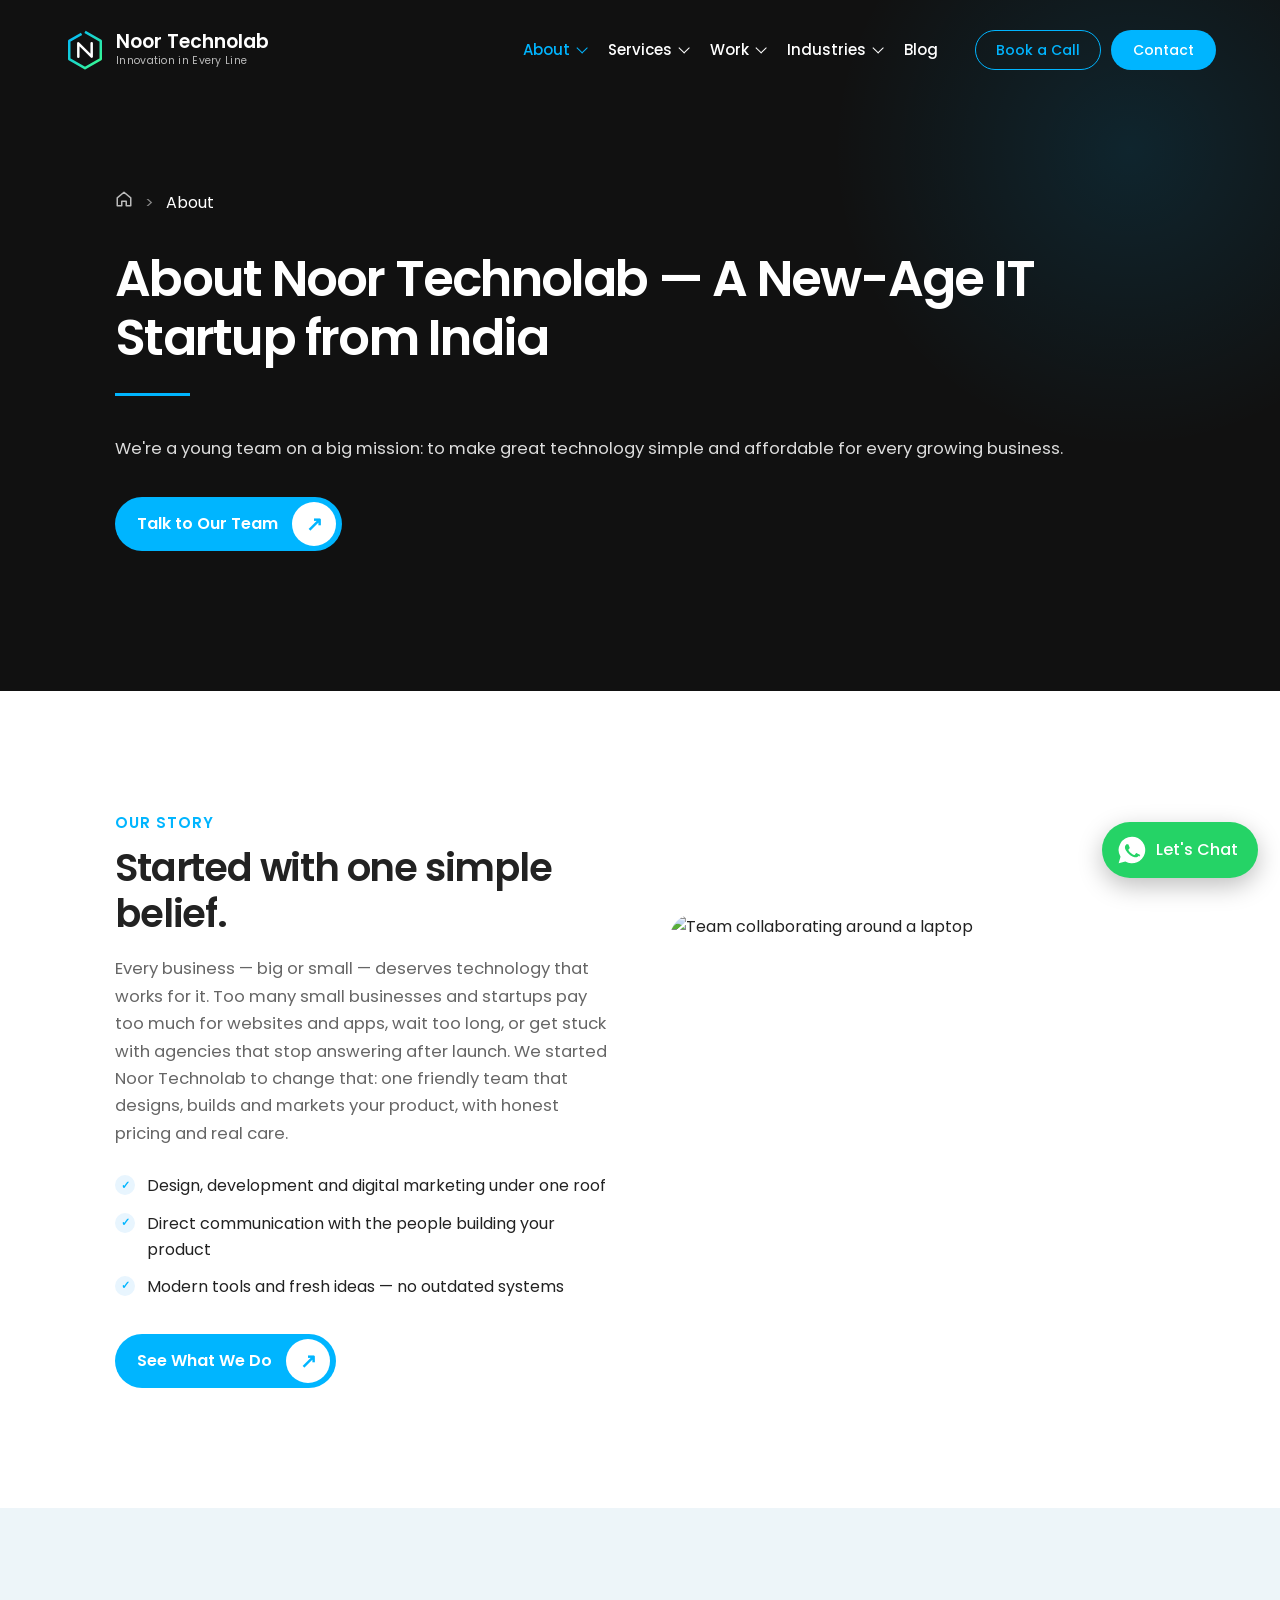
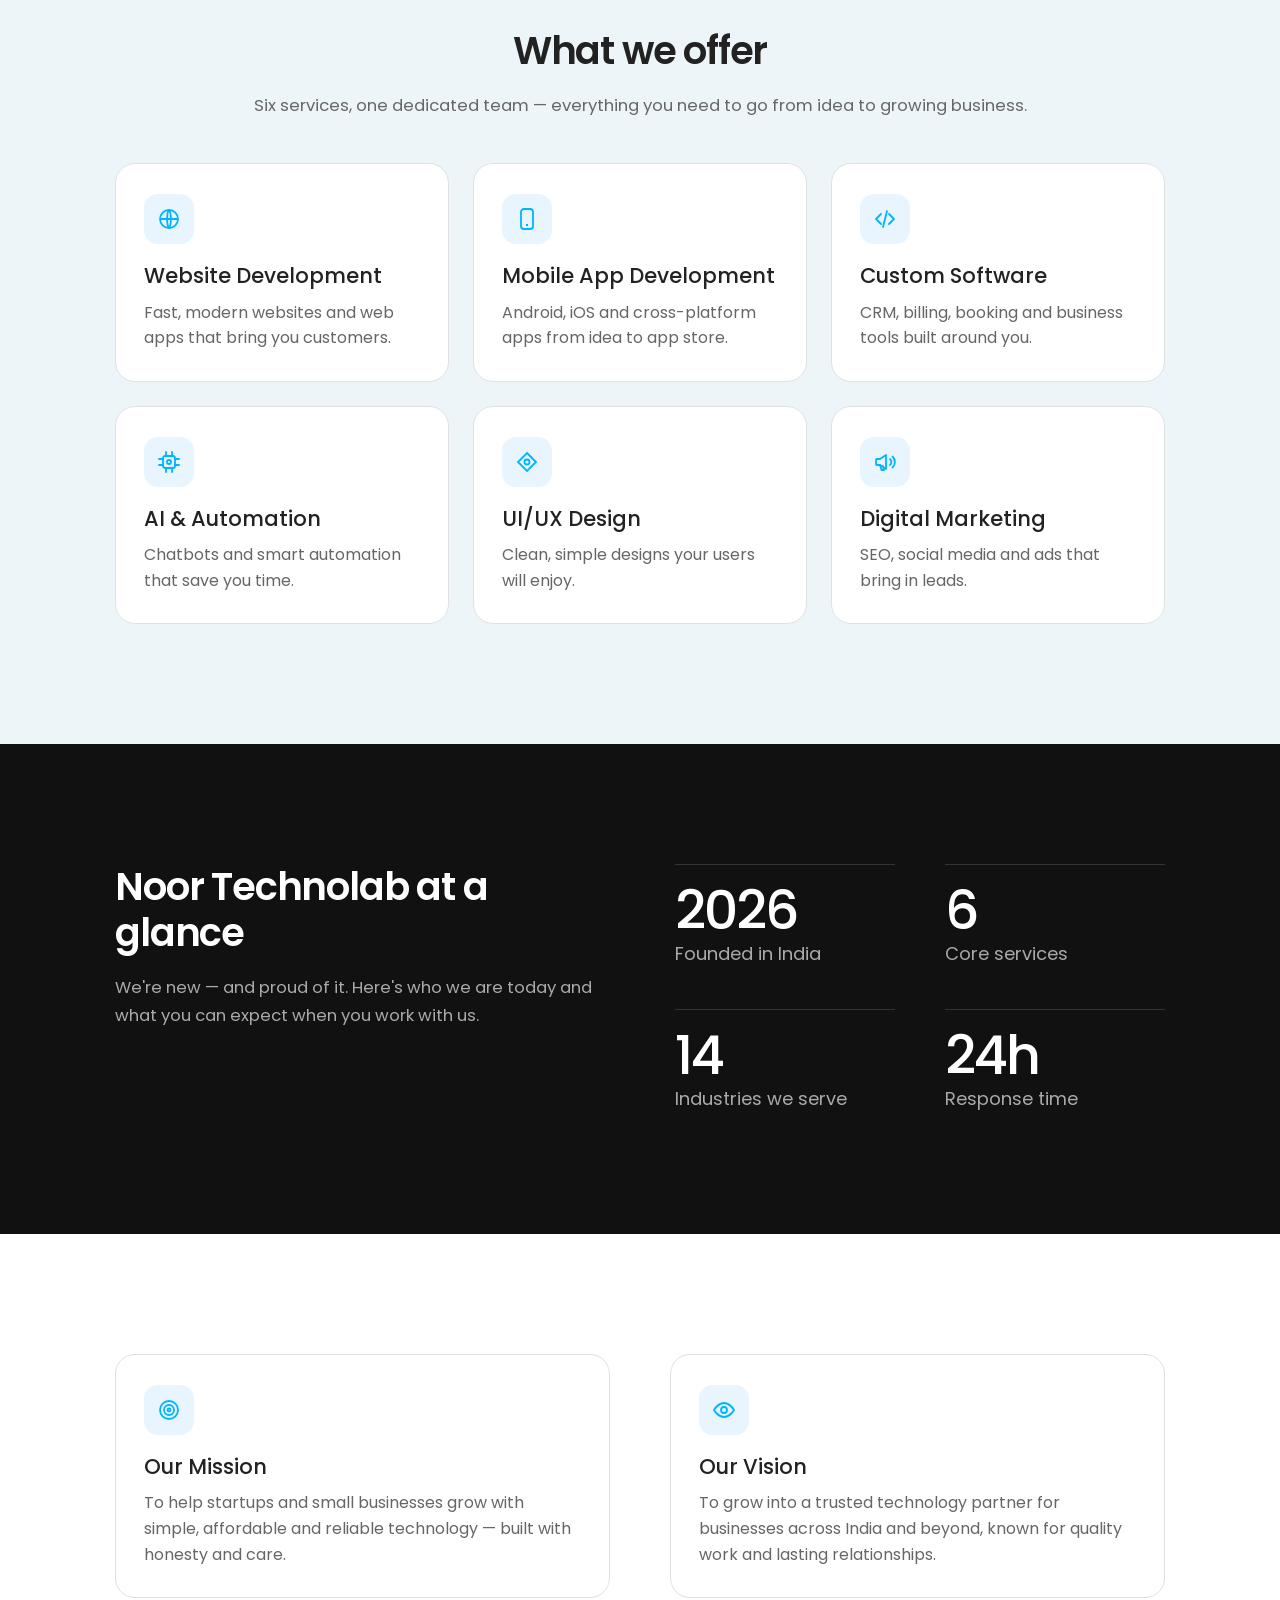
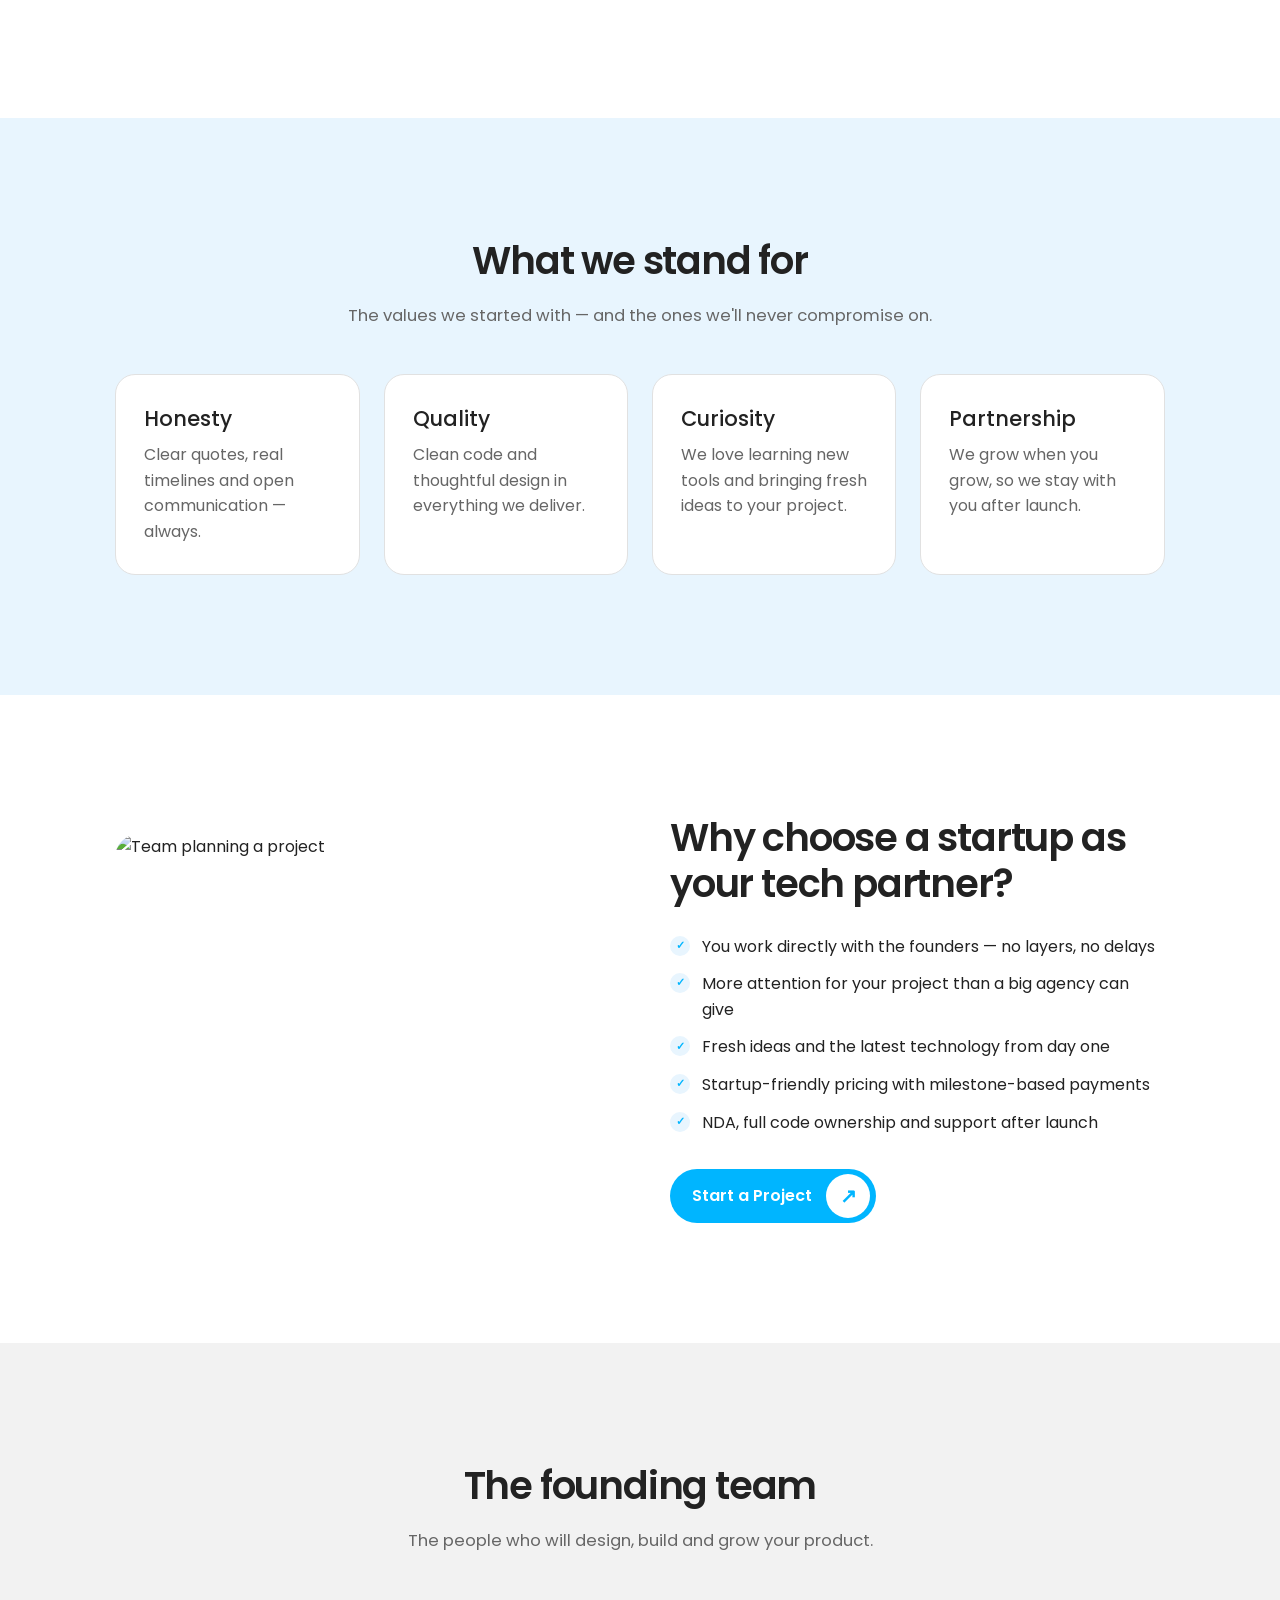
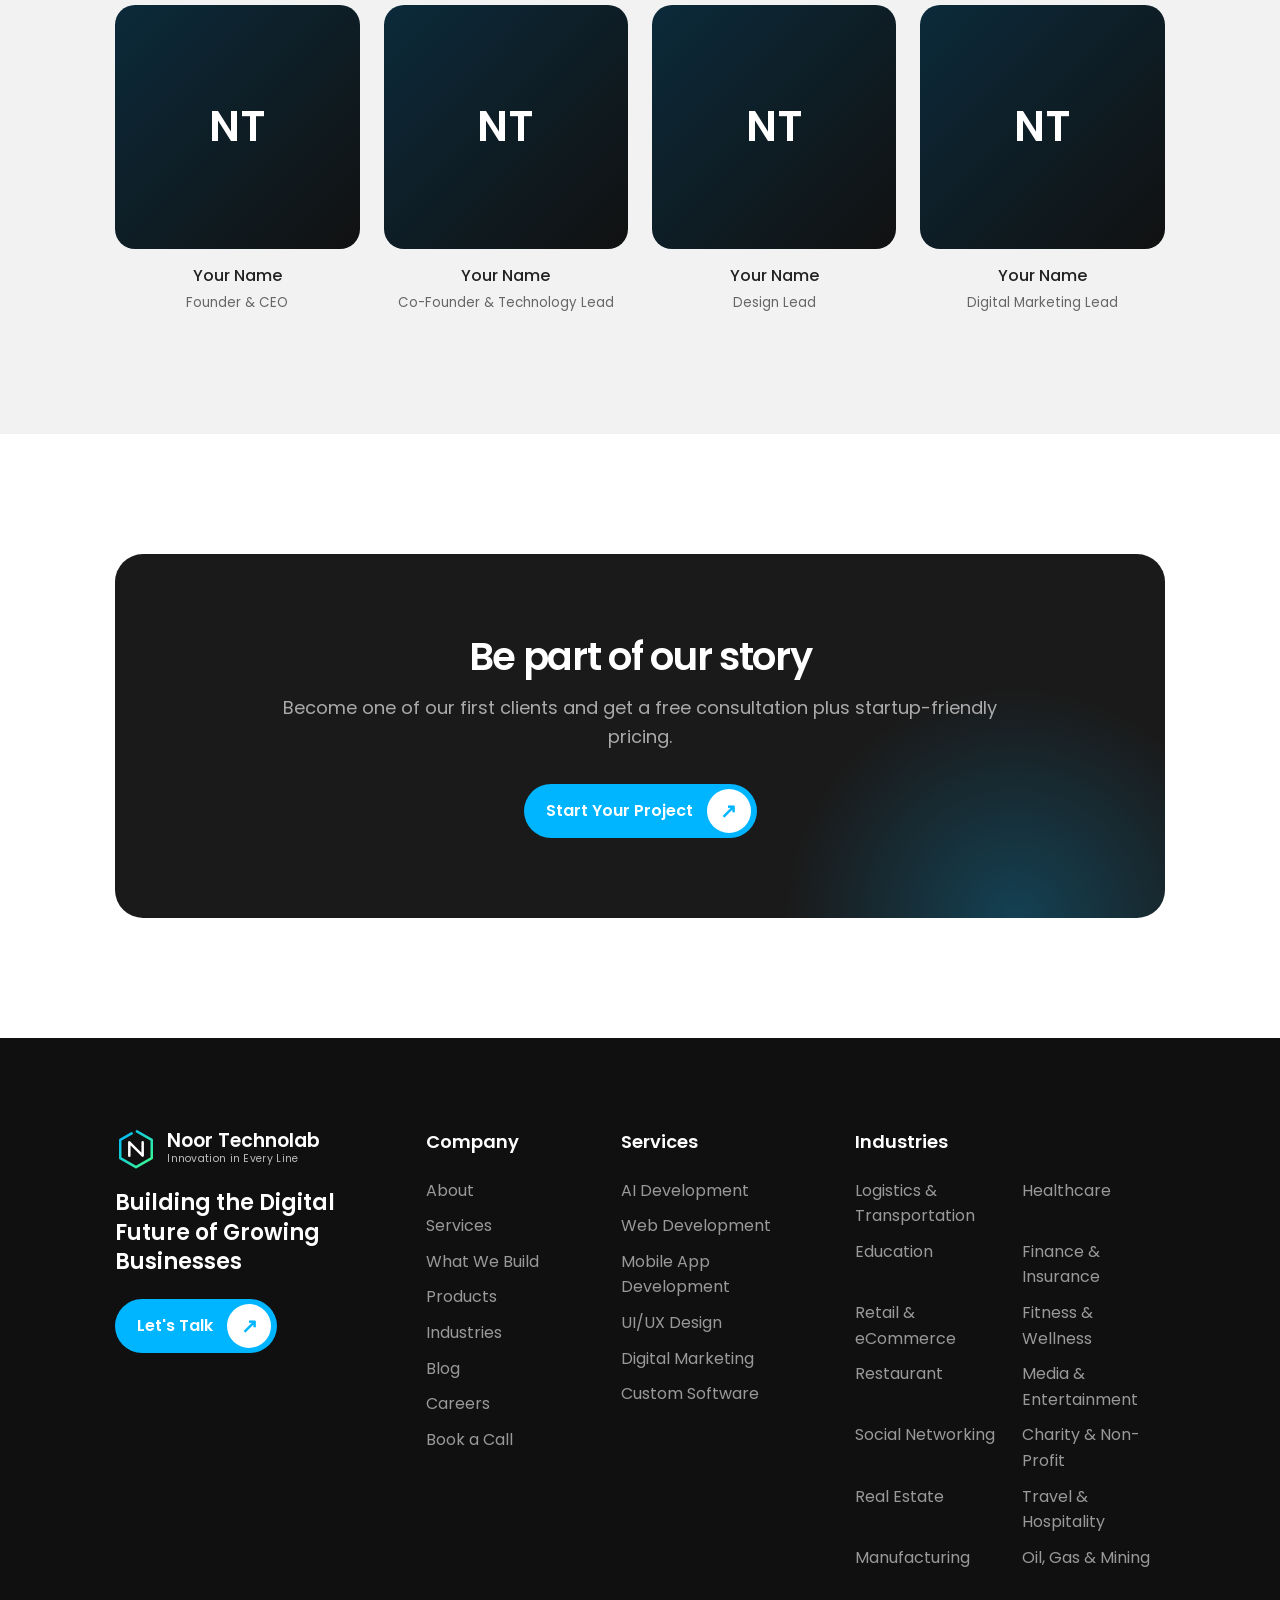
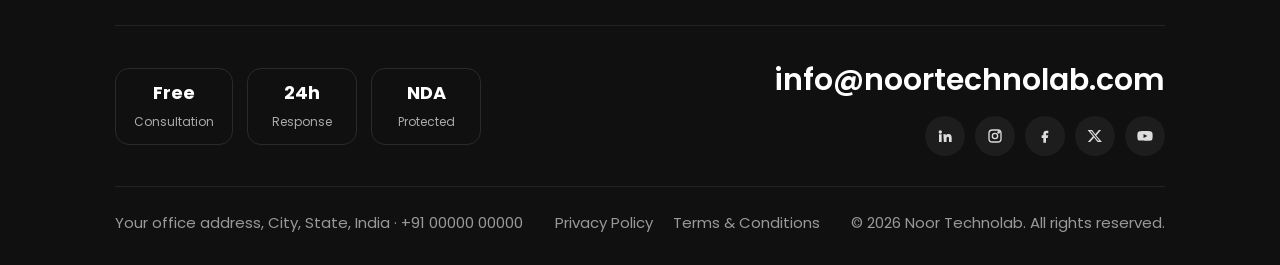
==== about.html @ 9c583615 "Initial commit: Noor Technolab website 8-page static site (Home, About, Services, What We Build, Ind" ====
<!doctype html>
<html lang="en">
<head>
<meta charset="utf-8">
<meta name="viewport" content="width=device-width, initial-scale=1">
<title>About Us | Noor Technolab — A New-Age IT Startup from India</title>
<meta name="description" content="Meet Noor Technolab — a new-age IT startup building websites, mobile apps, custom software, AI solutions and digital marketing for growing businesses.">
<link rel="preconnect" href="https://fonts.googleapis.com">
<link rel="preconnect" href="https://fonts.gstatic.com" crossorigin>
<link href="https://fonts.googleapis.com/css2?family=Poppins:wght@300;400;500;600;700&display=swap" rel="stylesheet">
<link rel="stylesheet" href="assets/style.css">
</head>
<body data-page="about">
<div id="site-header"></div>

<section class="page-hero">
  <div class="container">
    <div class="crumbs"><a href="index.html" aria-label="Home"><svg width="18" height="18" viewBox="0 0 24 24" fill="none" stroke="currentColor" stroke-width="2" stroke-linejoin="round"><path d="M3 10.5 12 3l9 7.5V21h-6v-6H9v6H3z"/></svg></a> <span style="color:#888">&gt;</span> <span>About</span></div>
    <h1>About Noor Technolab — A New-Age IT Startup from India</h1>
    <div class="bar-line"></div>
    <p>We're a young team on a big mission: to make great technology simple and affordable for every growing business.</p>
    <a href="contact.html" class="btn">Talk to Our Team <span class="ic">&#8599;</span></a>
  </div>
</section>

<section class="pad">
  <div class="container grid-2">
    <div class="reveal">
      <span class="eyebrow">Our story</span>
      <h2 class="sec-title">Started with one simple belief.</h2>
      <p class="sec-sub">Every business — big or small — deserves technology that works for it. Too many small businesses and startups pay too much for websites and apps, wait too long, or get stuck with agencies that stop answering after launch. We started Noor Technolab to change that: one friendly team that designs, builds and markets your product, with honest pricing and real care.</p>
      <ul class="check-list">
        <li>Design, development and digital marketing under one roof</li>
        <li>Direct communication with the people building your product</li>
        <li>Modern tools and fresh ideas — no outdated systems</li>
      </ul>
      <a href="services.html" class="btn">See What We Do <span class="ic">&#8599;</span></a>
    </div>
    <div class="round-img reveal" style="aspect-ratio:4/3"><img src="https://images.unsplash.com/photo-1522071820081-009f0129c71c?w=1100&q=70" alt="Team collaborating around a laptop" loading="lazy"></div>
  </div>
</section>

<section class="pad bg-sky">
  <div class="container">
    <div class="center"><h2 class="sec-title reveal">What we offer</h2><p class="sec-sub reveal">Six services, one dedicated team — everything you need to go from idea to growing business.</p></div>
    <div class="grid-3 reveal" style="margin-top:44px">
      <a href="services.html#web" class="box"><div class="ai" data-icon="web"></div><h4>Website Development</h4><p>Fast, modern websites and web apps that bring you customers.</p></a>
      <a href="services.html#mobile" class="box"><div class="ai" data-icon="mobile"></div><h4>Mobile App Development</h4><p>Android, iOS and cross-platform apps from idea to app store.</p></a>
      <a href="services.html#custom" class="box"><div class="ai" data-icon="custom"></div><h4>Custom Software</h4><p>CRM, billing, booking and business tools built around you.</p></a>
      <a href="services.html#ai" class="box"><div class="ai" data-icon="ai"></div><h4>AI &amp; Automation</h4><p>Chatbots and smart automation that save you time.</p></a>
      <a href="services.html#uiux" class="box"><div class="ai" data-icon="uiux"></div><h4>UI/UX Design</h4><p>Clean, simple designs your users will enjoy.</p></a>
      <a href="services.html#marketing" class="box"><div class="ai" data-icon="marketing"></div><h4>Digital Marketing</h4><p>SEO, social media and ads that bring in leads.</p></a>
    </div>
  </div>
</section>

<section class="pad dark">
  <div class="container stats-wrap">
    <div class="reveal">
      <h2 class="sec-title">Noor Technolab at a glance</h2>
      <p class="sec-sub">We're new — and proud of it. Here's who we are today and what you can expect when you work with us.</p>
    </div>
    <div class="stats reveal">
      <div class="stat"><b>2026</b><span>Founded in India</span></div>
      <div class="stat"><b data-count="6" data-suffix="">0</b><span>Core services</span></div>
      <div class="stat"><b data-count="14" data-suffix="">0</b><span>Industries we serve</span></div>
      <div class="stat"><b data-count="24" data-suffix="h">0</b><span>Response time</span></div>
    </div>
  </div>
</section>

<section class="pad">
  <div class="container grid-2">
    <div class="box reveal" style="height:100%"><div class="ai"><svg viewBox="0 0 24 24" fill="none" stroke="currentColor" stroke-width="1.8"><circle cx="12" cy="12" r="9"/><circle cx="12" cy="12" r="5"/><circle cx="12" cy="12" r="1.5"/></svg></div><h4>Our Mission</h4><p>To help startups and small businesses grow with simple, affordable and reliable technology — built with honesty and care.</p></div>
    <div class="box reveal" style="height:100%"><div class="ai"><svg viewBox="0 0 24 24" fill="none" stroke="currentColor" stroke-width="1.8"><path d="M2 12s4-7 10-7 10 7 10 7-4 7-10 7S2 12 2 12z"/><circle cx="12" cy="12" r="3"/></svg></div><h4>Our Vision</h4><p>To grow into a trusted technology partner for businesses across India and beyond, known for quality work and lasting relationships.</p></div>
  </div>
</section>

<section class="pad bg-sky2">
  <div class="container">
    <div class="center"><h2 class="sec-title reveal">What we stand for</h2><p class="sec-sub reveal">The values we started with — and the ones we'll never compromise on.</p></div>
    <div class="grid-4 reveal" style="margin-top:44px">
      <div class="box"><h4>Honesty</h4><p>Clear quotes, real timelines and open communication — always.</p></div>
      <div class="box"><h4>Quality</h4><p>Clean code and thoughtful design in everything we deliver.</p></div>
      <div class="box"><h4>Curiosity</h4><p>We love learning new tools and bringing fresh ideas to your project.</p></div>
      <div class="box"><h4>Partnership</h4><p>We grow when you grow, so we stay with you after launch.</p></div>
    </div>
  </div>
</section>

<section class="pad">
  <div class="container grid-2">
    <div class="round-img reveal" style="aspect-ratio:4/3"><img src="https://images.unsplash.com/photo-1531482615713-2afd69097998?w=1100&q=70" alt="Team planning a project" loading="lazy"></div>
    <div class="reveal">
      <h2 class="sec-title">Why choose a startup as your tech partner?</h2>
      <ul class="check-list">
        <li>You work directly with the founders — no layers, no delays</li>
        <li>More attention for your project than a big agency can give</li>
        <li>Fresh ideas and the latest technology from day one</li>
        <li>Startup-friendly pricing with milestone-based payments</li>
        <li>NDA, full code ownership and support after launch</li>
      </ul>
      <a href="contact.html" class="btn">Start a Project <span class="ic">&#8599;</span></a>
    </div>
  </div>
</section>

<section class="pad bg-light">
  <div class="container">
    <div class="center"><h2 class="sec-title reveal">The founding team</h2><p class="sec-sub reveal">The people who will design, build and grow your product.</p></div>
    <div class="team reveal">
      <div class="member"><div class="ph initials">NT</div><b>Your Name</b><small>Founder &amp; CEO</small></div>
      <div class="member"><div class="ph initials">NT</div><b>Your Name</b><small>Co-Founder &amp; Technology Lead</small></div>
      <div class="member"><div class="ph initials">NT</div><b>Your Name</b><small>Design Lead</small></div>
      <div class="member"><div class="ph initials">NT</div><b>Your Name</b><small>Digital Marketing Lead</small></div>
    </div>
  </div>
</section>

<section class="pad">
  <div class="container">
    <div class="cta-box reveal">
      <h2>Be part of our story</h2>
      <p>Become one of our first clients and get a free consultation plus startup-friendly pricing.</p>
      <a href="contact.html" class="btn">Start Your Project <span class="ic">&#8599;</span></a>
    </div>
  </div>
</section>

<div id="site-footer"></div>
<script src="assets/main.js"></script>
</body>
</html>
---- assets/style.css ----
/* =========================================================
   Noor Techno Lab — shared styles
   ========================================================= */
:root{
  --blue:#00b5ff; --blue-d:#0096d6;
  --black:#000; --dark:#101010; --dark1:#111; --dark2:#1a1a1a; --dark3:#232323;
  --text:#222; --muted:#666; --line:#e1e1e1;
  --light:#f2f2f2; --sky:#e8f5fe; --sky2:#edf5f9;
  --grad:radial-gradient(circle, #7182ff 0%, #3cff52 100%);
  --radius:24px;
}
*{box-sizing:border-box;margin:0;padding:0}
html{scroll-behavior:smooth}
body{font-family:Poppins,sans-serif;font-size:16px;line-height:1.6;color:var(--text);background:#fff;overflow-x:hidden}
img{max-width:100%;display:block}
a{color:inherit;text-decoration:none}
button{font-family:inherit}
.container{width:100%;max-width:1480px;margin:0 auto;padding:0 20px}
.pad{padding:120px 0}
.pad-sm{padding:90px 0}
.center{text-align:center}
.sec-title{font-size:clamp(28px,3vw,40px);font-weight:600;line-height:1.2;letter-spacing:-1.2px;margin-bottom:18px}
.sec-sub{color:var(--muted);max-width:900px;font-size:clamp(16px,1.3vw,20px);line-height:1.65}
.center .sec-sub{margin-left:auto;margin-right:auto}
.eyebrow{display:block;color:var(--blue);font-size:15px;font-weight:600;letter-spacing:1px;text-transform:uppercase;margin-bottom:10px}
.dark{background:var(--dark1);color:#fff}
.dark .sec-sub{color:#aaa}
.bg-sky{background:var(--sky2)}
.bg-sky2{background:var(--sky)}
.bg-light{background:var(--light)}

/* ---------- buttons ---------- */
.btn{display:inline-flex;align-items:center;gap:14px;background:var(--blue);color:#fff;font-weight:600;font-size:clamp(16px,1.2vw,20px);padding:5px 6px 5px 22px;min-height:54px;border-radius:100px;border:0;cursor:pointer;transition:background .3s}
.btn .ic{width:44px;height:44px;border-radius:50%;background:#fff;color:var(--blue);display:grid;place-items:center;font-size:20px;transition:transform .3s}
.btn:hover{background:var(--blue-d)}
.btn:hover .ic{transform:rotate(45deg)}
.btn.white{background:#fff;color:#111}
.btn.white .ic{background:#111;color:#fff}
.btn.plain{padding:15px 32px;font-weight:500;font-size:clamp(16px,1.1vw,18.4px)}
.btn-outline{display:inline-flex;align-items:center;gap:8px;border:1.5px solid var(--blue);color:var(--blue);padding:14px 32px;border-radius:100px;font-weight:500;transition:.3s;background:transparent;cursor:pointer;font-size:clamp(16px,1.1vw,18.4px)}
.btn-outline:hover{background:var(--blue);color:#fff}

/* ---------- header ---------- */
.site-header{position:fixed;inset:0 0 auto 0;z-index:100;padding:18px 0;transition:padding .4s}
.site-header .bar{max-width:1480px;margin:0 auto;padding:10px 20px;display:flex;align-items:center;justify-content:space-between;gap:20px;border-radius:100px;transition:max-width .5s cubic-bezier(.6,0,.2,1),background .4s,padding .4s,box-shadow .4s}
.site-header.scrolled{padding:12px 16px}
.site-header.scrolled .bar{max-width:1060px;background:rgba(30,30,30,.72);backdrop-filter:blur(16px);-webkit-backdrop-filter:blur(16px);box-shadow:0 10px 30px rgba(0,0,0,.25);padding:8px 10px 8px 16px;border:1px solid rgba(255,255,255,.08)}

/* logo + animation */
.logo{display:flex;align-items:center;gap:10px;color:#fff;flex:none}
.logo-mark{width:42px;height:42px;flex:none;overflow:visible;transition:transform .6s cubic-bezier(.5,0,.2,1.4)}
.logo:hover .logo-mark{transform:rotate(360deg)}
.logo-mark .hex{stroke-dasharray:110;stroke-dashoffset:110;animation:draw 1.4s .2s cubic-bezier(.6,0,.2,1) forwards}
.logo-mark .inner{stroke-dasharray:60;stroke-dashoffset:60;animation:draw 1s 1s cubic-bezier(.6,0,.2,1) forwards}
.logo-mark .glow{opacity:0;animation:pulse 3s 2s ease-in-out infinite}
@keyframes draw{to{stroke-dashoffset:0}}
@keyframes pulse{0%,100%{opacity:0}50%{opacity:.55}}
.logo-text{overflow:hidden;white-space:nowrap;max-width:220px;transition:max-width .5s cubic-bezier(.6,0,.2,1),opacity .35s}
.logo-text b{display:block;font-size:19px;font-weight:600;line-height:1.15;animation:slideIn .8s .5s both}
.logo-text small{display:block;font-size:10.5px;color:#bbb;letter-spacing:.3px;animation:slideIn .8s .7s both}
@keyframes slideIn{from{opacity:0;transform:translateX(-14px)}to{opacity:1;transform:none}}
.site-header.scrolled .logo-text{max-width:0;opacity:0}

/* desktop nav */
.main-nav{display:flex;align-items:center;gap:6px;margin-left:auto}
.nav-item{position:relative}
.nav-item > a{display:flex;align-items:center;gap:6px;color:#fff;font-weight:500;font-size:15px;padding:10px 14px;border-radius:50px;transition:color .3s}
.nav-item > a:hover,.nav-item.active > a{color:var(--blue)}
.chev{width:8px;height:8px;border-right:1.6px solid currentColor;border-bottom:1.6px solid currentColor;transform:rotate(45deg) translateY(-3px);transition:transform .3s}
.nav-item:hover .chev{transform:rotate(-135deg) translateY(-2px)}
.dropdown{position:absolute;top:100%;left:50%;transform:translate(-50%,12px);min-width:320px;background:#fff;color:var(--text);border-radius:18px;padding:12px;box-shadow:0 20px 50px rgba(0,0,0,.18);opacity:0;visibility:hidden;transition:.3s}
.dropdown::before{content:"";position:absolute;top:-14px;left:0;right:0;height:14px}
.dropdown.wide{min-width:560px;display:grid;grid-template-columns:1fr 1fr}
.nav-item:hover .dropdown{opacity:1;visibility:visible;transform:translate(-50%,6px)}
.dropdown a{display:flex;gap:12px;padding:10px 12px;border-radius:12px;transition:background .2s}
.dropdown a:hover{background:var(--sky)}
.dropdown .di{flex:none;width:36px;height:36px;border-radius:10px;background:var(--sky);color:var(--blue);display:grid;place-items:center;font-size:16px}
.dropdown .dt{display:block;font-weight:500;font-size:14px;line-height:1.3}
.dropdown .dd{display:block;font-size:12px;color:var(--muted);line-height:1.4}
.nav-actions{display:flex;align-items:center;gap:10px;margin-left:8px}
.nav-actions .btn-outline{padding:8px 20px;font-size:14px}
.nav-actions .btn{padding:9px 22px;min-height:0;font-size:14px;font-weight:500}
.burger{display:none;width:44px;height:44px;border-radius:50%;border:0;background:rgba(255,255,255,.08);cursor:pointer;flex-direction:column;justify-content:center;align-items:center;gap:5px}
.burger span{width:20px;height:2px;background:#fff;border-radius:2px}

/* mobile menu */
.m-menu{position:fixed;inset:0;background:#0b0b0b;z-index:200;overflow-y:auto;padding:90px 24px 40px;transform:translateX(100%);transition:transform .5s cubic-bezier(.7,0,.2,1)}
.m-menu.open{transform:none}
.m-menu .close{position:absolute;top:20px;right:22px;width:44px;height:44px;border-radius:50%;border:0;background:#1d1d1d;color:#fff;font-size:28px;cursor:pointer;line-height:1}
.m-menu details{border-bottom:1px solid #222}
.m-menu summary,.m-menu > a{display:flex;justify-content:space-between;align-items:center;color:#fff;font-size:22px;font-weight:500;padding:16px 0;list-style:none;cursor:pointer;border-bottom:1px solid #222}
.m-menu details summary{border:0}
.m-menu summary::-webkit-details-marker{display:none}
.m-menu summary::after{content:"+";color:var(--blue);font-size:26px}
.m-menu details[open] summary::after{content:"–"}
.m-menu details a{display:block;color:#bbb;padding:8px 0 8px 12px;font-size:16px}
.m-menu .m-cta{display:flex;gap:12px;flex-wrap:wrap;margin-top:30px}

/* ---------- home hero ---------- */
.hero{background:var(--dark1);color:#fff;min-height:100vh;display:flex;align-items:center;text-align:center;position:relative;overflow:hidden;padding:192px 0 160px}
.hero::before{content:"";position:absolute;width:900px;height:900px;left:50%;top:60%;transform:translate(-50%,-50%);background:radial-gradient(circle,rgba(0,181,255,.14),transparent 60%);pointer-events:none}
.hero .container{position:relative}
.badge{display:inline-block;border:1px solid #3a3a3a;background:#1d1d1d;border-radius:50px;padding:8px 21px;font-size:14px;font-weight:500;letter-spacing:.8px;text-transform:uppercase;margin-bottom:28px;color:#ddd}
.hero h1{font-size:clamp(36px,4.4vw,64px);font-weight:600;line-height:1.28;letter-spacing:-.48px;max-width:1200px;margin:0 auto 26px}
.hero h1 .w{display:inline-block;opacity:0;filter:blur(10px);transform:translateY(24px);animation:wordIn .8s cubic-bezier(.2,.7,.2,1) forwards}
@keyframes wordIn{to{opacity:1;filter:blur(0);transform:none}}
.grad-text{background:var(--grad);-webkit-background-clip:text;background-clip:text;color:transparent;display:inline-block;transition:opacity .4s,transform .4s,filter .4s}
.grad-text.out{opacity:0;transform:translateY(20px);filter:blur(8px)}
.hero p{color:#bbb;max-width:860px;margin:0 auto 40px;font-size:clamp(16px,1.25vw,19.2px);line-height:1.67;opacity:0;animation:fadeUp .9s 1.1s forwards}
.hero .btn{opacity:0;animation:fadeUp .9s 1.3s forwards}
@keyframes fadeUp{from{opacity:0;transform:translateY(20px)}to{opacity:1;transform:none}}

/* ---------- inner page hero ---------- */
.page-hero{background:var(--dark1);color:#fff;padding:190px 0 140px;position:relative;overflow:hidden}
.page-hero::after{content:"";position:absolute;right:-200px;top:-200px;width:700px;height:700px;background:radial-gradient(circle,rgba(0,181,255,.12),transparent 60%)}
.page-hero .container{position:relative;z-index:1}
.crumbs{display:flex;align-items:center;gap:12px;font-size:16px;color:#fff;margin-bottom:34px}
.crumbs a{color:#bbb}
.crumbs a:hover{color:var(--blue)}
.page-hero h1{font-size:clamp(32px,3.9vw,59.2px);font-weight:600;line-height:1.18;letter-spacing:-1.776px;max-width:1000px;margin-bottom:26px}
.page-hero p{color:#ddd;max-width:1200px;margin-bottom:34px;font-size:clamp(16px,1.3vw,20px)}
.page-hero .bar-line{width:75px;height:3px;background:var(--blue);margin:0 0 40px}

/* ---------- intro + logos ---------- */
.intro{display:grid;grid-template-columns:1fr 1fr;gap:60px;align-items:start;margin-bottom:50px}
.intro h2{font-size:clamp(28px,3vw,40px);font-weight:600;line-height:1.2;letter-spacing:-1.2px}
.intro p{color:var(--muted);font-size:clamp(16px,1.2vw,18px)}
.logo-strip{overflow:hidden;mask-image:linear-gradient(90deg,transparent,#000 10%,#000 90%,transparent);-webkit-mask-image:linear-gradient(90deg,transparent,#000 10%,#000 90%,transparent)}
.marquee{display:flex;gap:70px;width:max-content;animation:scroll 32s linear infinite;align-items:center}
.marquee.rev{animation-direction:reverse}
.marquee .cl{font-size:24px;font-weight:700;color:#333;white-space:nowrap;letter-spacing:-.5px;display:flex;align-items:center;gap:8px}
.marquee .cl i{font-style:normal;width:30px;height:30px;border-radius:8px;background:#222;color:#fff;display:grid;place-items:center;font-size:14px}
@keyframes scroll{to{transform:translateX(-50%)}}

/* ---------- statement ---------- */
.statement{padding:150px 0 60px}
.statement p{font-size:clamp(26px,3vw,44px);font-weight:500;letter-spacing:-1.2px;line-height:1.35;max-width:980px;margin:0 auto}
.statement p span{color:#3d3d3d;transition:color .25s}
.statement p span.on{color:#fff}

/* ---------- services rows ---------- */
.svc{display:grid;grid-template-columns:1fr 1fr;gap:110px;align-items:center;padding:60px 0}
.svc h3{font-size:clamp(26px,2.4vw,36px);font-weight:500;line-height:1.38;letter-spacing:-1.08px;margin-bottom:20px}
.svc p{color:#aaa;margin-bottom:16px;font-size:clamp(15px,1.2vw,18px);line-height:1.5}
.svc .cta-line{color:#fff;font-weight:500;margin-bottom:30px}
.svc .cta-line a{color:var(--blue)}
.svc-img{border-radius:var(--radius);overflow:hidden;aspect-ratio:4/3;background:#1d1d1d;border:1px solid #2a2a2a;padding:12px}
.svc-img img{width:100%;height:100%;object-fit:cover;border-radius:16px;transition:transform .7s}
.svc-img:hover img{transform:scale(1.04)}

/* ---------- build list ---------- */
.build{display:grid;grid-template-columns:1fr 1.1fr;gap:70px;align-items:start}
.build-list a{display:flex;justify-content:space-between;align-items:center;gap:20px;padding:24px 0;border-bottom:1px solid #ddd;font-size:clamp(16px,1.3vw,20px);transition:.3s}
.build-list a span{flex:none;transition:transform .3s}
.build-list a:hover{color:var(--blue);padding-left:10px}
.build-list a:hover span{transform:rotate(45deg)}

/* ---------- stats ---------- */
.stats-wrap{display:grid;grid-template-columns:1fr 1fr;gap:70px}
.stats{display:grid;grid-template-columns:1fr 1fr;gap:40px 50px;align-content:start}
.stat{border-top:1px solid #c9d9e3;padding-top:16px}
.stat b{display:block;font-size:clamp(40px,4.2vw,64px);font-weight:500;line-height:1.1;letter-spacing:-1.92px}
.stat span{color:#444;font-size:18px}
.dark .stat{border-color:#333}.dark .stat span{color:#aaa}
.pills{display:grid;grid-template-columns:1fr 1fr;gap:20px;margin-top:50px}
.pill{background:#fff;border-radius:16px;padding:26px 28px;font-size:18px;display:flex;justify-content:space-between;align-items:center;gap:14px;font-weight:500}
.pill i{flex:none;width:22px;height:22px;border:1.5px solid var(--blue);color:var(--blue);border-radius:50%;display:grid;place-items:center;font-style:normal;font-size:16px;line-height:1}

/* ---------- ratings ---------- */
.ratings{display:grid;grid-template-columns:repeat(5,1fr);gap:20px;margin-top:50px}
.rate{background:#1d1d1d;border:1px solid #2c2c2c;border-radius:20px;padding:24px 20px;text-align:left;transition:transform .3s,border-color .3s}
.rate:hover{transform:translateY(-6px);border-color:var(--blue)}
.rate .pf{font-weight:600;font-size:16px;margin-bottom:6px;display:flex;align-items:center;gap:8px}
.rate .pf i{font-style:normal;width:24px;height:24px;border-radius:6px;background:#fff;color:#111;display:grid;place-items:center;font-size:12px;font-weight:700}
.rate b{display:block;font-size:20px;font-weight:600;margin-bottom:14px}
.rate b em{font-style:normal;color:#ffb800}
.rate span{color:#999;font-size:15px;line-height:1.6;display:block}

/* ---------- process ---------- */
.process{display:grid;grid-template-columns:repeat(3,1fr);gap:50px 40px;margin:60px 0 50px;text-align:left}
.process.five{grid-template-columns:repeat(5,1fr);gap:30px}
.step .ico{width:54px;height:54px;border-radius:14px;background:#fff;box-shadow:0 6px 20px rgba(0,0,0,.06);display:grid;place-items:center;margin-bottom:20px;color:var(--blue)}
.step .ico svg{width:26px;height:26px}
.step .num{font-size:13px;color:var(--blue);font-weight:600;margin-bottom:6px;display:block}
.step h4{font-size:20px;font-weight:500;margin-bottom:8px}
.step p{color:var(--muted);font-size:16px}
.dark .step .ico{background:#1d1d1d;box-shadow:none}
.dark .step p{color:#aaa}

/* ---------- carousels ---------- */
.car-head{display:flex;justify-content:space-between;align-items:flex-end;gap:30px;flex-wrap:wrap}
.car-nav{display:flex;gap:10px}
.car-nav button{width:44px;height:44px;border-radius:50%;border:1.5px solid var(--blue);background:#fff;color:var(--blue);font-size:18px;cursor:pointer;transition:.3s}
.car-nav button:hover{background:var(--blue);color:#fff}
.track{display:flex;gap:24px;overflow-x:auto;scroll-snap-type:x mandatory;scroll-behavior:smooth;padding:10px 0 20px;scrollbar-width:none;margin-top:44px}
.track::-webkit-scrollbar{display:none}
.track > *{scroll-snap-align:start;flex:none}

/* portfolio cards */
.pcard{width:440px;height:600px;border-radius:var(--radius);overflow:hidden;position:relative;color:#fff;display:flex;flex-direction:column;padding:30px 28px 0;transition:transform .4s}
.pcard:hover{transform:translateY(-6px)}
.pcard .pl{font-size:30px;font-weight:700;letter-spacing:-.5px;margin-bottom:8px}
.pcard p{font-size:16px;opacity:.9;max-width:290px}
.pcard .tags{display:flex;gap:6px;flex-wrap:wrap;margin-top:12px}
.pcard .tags span{font-size:11px;background:rgba(255,255,255,.18);border-radius:50px;padding:3px 12px}
.pcard .shot{margin-top:auto;height:320px;border-radius:16px 16px 0 0;overflow:hidden;box-shadow:0 -10px 40px rgba(0,0,0,.3)}
.pcard .shot img{width:100%;height:100%;object-fit:cover;transition:transform .7s}
.pcard:hover .shot img{transform:scale(1.06)}
.g1{background:linear-gradient(160deg,#0e2a5c,#071733)}
.g2{background:linear-gradient(160deg,#5b2bd9,#2c0f86)}
.g3{background:linear-gradient(160deg,#1d1d1d,#000)}
.g4{background:linear-gradient(160deg,#00a3a3,#00525e)}
.g5{background:linear-gradient(160deg,#ff6a3d,#b8290b)}
.g6{background:linear-gradient(160deg,#10a35a,#05502a)}
.g7{background:linear-gradient(160deg,#00b5ff,#0059a8)}

/* technologies marquee */
.tech-rows{display:flex;flex-direction:column;gap:18px;margin-top:44px;overflow:hidden;mask-image:linear-gradient(90deg,transparent,#000 8%,#000 92%,transparent);-webkit-mask-image:linear-gradient(90deg,transparent,#000 8%,#000 92%,transparent)}
.tech-rows .marquee{gap:16px;animation-duration:45s}
.tech{display:flex;align-items:center;gap:10px;background:#fff;border-radius:50px;padding:12px 26px 12px 14px;font-weight:500;font-size:18px;white-space:nowrap;box-shadow:0 2px 10px rgba(0,0,0,.04)}
.tech img{width:28px;height:28px}

/* audience */
.aud{display:grid;grid-template-columns:repeat(3,1fr);gap:40px;margin-top:40px}
.aud .ai{width:46px;height:46px;border-radius:12px;background:var(--sky);color:var(--blue);display:grid;place-items:center;margin-bottom:16px}
.aud .ai svg{width:24px;height:24px}
.aud h4{font-size:20px;font-weight:500;margin-bottom:8px}
.aud p{color:var(--muted);font-size:16px}

/* industry cards */
.icard{width:330px;background:#fff;border-radius:20px;padding:14px 14px 24px;transition:transform .3s,box-shadow .3s;display:block}
.icard:hover{transform:translateY(-6px);box-shadow:0 16px 40px rgba(0,0,0,.08)}
.icard .im{aspect-ratio:4/3;border-radius:14px;overflow:hidden;margin-bottom:18px}
.icard img{width:100%;height:100%;object-fit:cover;transition:transform .7s}
.icard:hover img{transform:scale(1.07)}
.icard h4{font-size:24px;font-weight:500;line-height:1.3;margin:0 8px 8px}
.icard p{color:var(--muted);font-size:15px;margin:0 8px}
.ind-grid{display:grid;grid-template-columns:repeat(4,1fr);gap:24px;margin-top:50px}
.ind-grid .icard{width:auto}

/* testimonials */
.tslider{position:relative;max-width:1150px;margin:50px auto 0;display:flex;align-items:center;gap:20px}
.tslider .track{margin:0;flex:1;padding:0}
.tcard{width:100%;background:var(--dark2);color:#fff;border-radius:var(--radius);padding:44px 50px;display:grid;grid-template-columns:1.5fr 1fr;gap:40px;align-items:center}
.tcard .q{font-size:56px;line-height:.6;color:var(--blue);font-family:Georgia,serif;display:block;margin-bottom:14px}
.tcard p{font-size:20px;line-height:1.7;margin-bottom:22px}
.tcard b{display:block;font-weight:600}
.tcard small{color:#aaa}
.tcard .ph{width:220px;height:220px;border-radius:50%;overflow:hidden;margin:0 auto;border:6px solid #2a2a2a}
.tcard .ph img{width:100%;height:100%;object-fit:cover}
.tslider > button{flex:none;width:44px;height:44px;border-radius:50%;border:1.5px solid var(--blue);background:#fff;color:var(--blue);font-size:18px;cursor:pointer;transition:.3s}
.tslider > button:hover{background:var(--blue);color:#fff}
.dots{display:flex;justify-content:center;gap:8px;margin-top:22px}
.dots span{width:8px;height:8px;border-radius:50%;background:#ccc;transition:.3s}
.dots span.on{background:var(--blue);width:24px;border-radius:8px}

/* faq */
.faq{max-width:1100px;margin:44px auto 0}
.faq details{border-bottom:1px solid var(--line);padding:20px 0}
.faq summary{cursor:pointer;list-style:none;display:flex;justify-content:space-between;align-items:center;gap:20px;font-size:18px;font-weight:500}
.faq summary::-webkit-details-marker{display:none}
.faq summary::after{content:"+";flex:none;width:22px;height:22px;border:1.5px solid var(--blue);border-radius:50%;display:grid;place-items:center;font-size:16px;line-height:1;color:var(--blue);transition:transform .3s}
.faq details[open] summary::after{transform:rotate(45deg)}
.faq details p{color:var(--muted);margin-top:12px;font-size:16px}
.faq .more{display:none}
.faq.show-all .more{display:block}

/* CTA box */
.cta-box{background:var(--dark2);color:#fff;text-align:center;border-radius:28px;padding:80px 30px;position:relative;overflow:hidden}
.cta-box::before{content:"";position:absolute;inset:auto -100px -250px auto;width:500px;height:500px;background:radial-gradient(circle,rgba(0,181,255,.25),transparent 65%)}
.cta-box h2{font-size:clamp(28px,3vw,43px);letter-spacing:-1.3px;font-weight:600;line-height:1.2;margin-bottom:14px;position:relative}
.cta-box p{color:#aaa;max-width:760px;margin:0 auto 32px;font-size:18px;position:relative}
.cta-box .btn{position:relative}

/* generic cards / grids */
.grid-2{display:grid;grid-template-columns:1fr 1fr;gap:60px;align-items:center}
.grid-3{display:grid;grid-template-columns:repeat(3,1fr);gap:24px}
.grid-4{display:grid;grid-template-columns:repeat(4,1fr);gap:24px}
.box{background:#fff;border:1px solid var(--line);border-radius:20px;padding:30px 28px;transition:transform .3s,box-shadow .3s,border-color .3s}
.box:hover{transform:translateY(-6px);box-shadow:0 16px 40px rgba(0,0,0,.07);border-color:transparent}
.box .ai{width:50px;height:50px;border-radius:14px;background:var(--sky);color:var(--blue);display:grid;place-items:center;margin-bottom:18px}
.box .ai svg{width:24px;height:24px}
.box h4{font-size:21px;font-weight:500;margin-bottom:10px;line-height:1.3}
.box p{color:var(--muted);font-size:16px}
.dark .box{background:#1b1b1b;border-color:#2a2a2a}
.dark .box p{color:#aaa}
.dark .box .ai{background:#262626}
.round-img{border-radius:var(--radius);overflow:hidden}
.round-img img{width:100%;height:100%;object-fit:cover}
.check-list{list-style:none;margin:20px 0 28px}
.check-list li{padding:6px 0 6px 32px;position:relative}
.check-list li::before{content:"✓";position:absolute;left:0;top:8px;width:20px;height:20px;border-radius:50%;background:var(--sky);color:var(--blue);font-size:11px;display:grid;place-items:center;font-weight:700}

/* service detail cards (services page) */
.sd{display:grid;grid-template-columns:1fr 1fr;gap:60px;align-items:center;padding:50px 0;border-bottom:1px solid var(--line)}
.sd:last-child{border:0}
.sd:nth-child(even) .round-img{order:-1}
.sd .round-img{aspect-ratio:4/3}
.sd h2{font-size:clamp(26px,2.6vw,40px);letter-spacing:-1.2px;font-weight:600;margin-bottom:14px}
.sd p{color:var(--muted);font-size:18px}
.chips{display:flex;flex-wrap:wrap;gap:8px;margin:18px 0 26px}
.chips span{background:var(--sky);color:#0a5d85;border-radius:50px;padding:5px 14px;font-size:13px;font-weight:500}

/* tools table */
.tools{display:grid;grid-template-columns:repeat(4,1fr);gap:24px;margin-top:50px;text-align:left}
.tools .box h4{margin-bottom:16px}
.tools .chips{margin:0}

/* team */
.team{display:grid;grid-template-columns:repeat(4,1fr);gap:24px;margin-top:50px}
.member{text-align:center}
.member .ph{aspect-ratio:1;border-radius:20px;overflow:hidden;margin-bottom:14px;background:var(--light)}
.member img{width:100%;height:100%;object-fit:cover;filter:grayscale(1);transition:filter .4s,transform .6s}
.member:hover img{filter:none;transform:scale(1.04)}
.member b{display:block;font-weight:500}
.member small{color:var(--muted)}

/* work / portfolio page */
.filters{display:flex;flex-wrap:wrap;justify-content:center;gap:10px;margin-top:10px}
.filters button{border:1.5px solid var(--line);background:#fff;border-radius:50px;padding:8px 22px;font-weight:500;cursor:pointer;transition:.3s;font-size:14px}
.filters button.on,.filters button:hover{background:var(--blue);border-color:var(--blue);color:#fff}
.work-grid{display:grid;grid-template-columns:repeat(3,1fr);gap:24px;margin-top:44px}
.work-grid .pcard{width:auto;height:500px}
.work-grid .pcard.hide{display:none}

/* blog */
.blog-grid{display:grid;grid-template-columns:repeat(3,1fr);gap:28px}
.post{border-radius:20px;overflow:hidden;background:#fff;border:1px solid var(--line);transition:transform .3s,box-shadow .3s;display:flex;flex-direction:column}
.post:hover{transform:translateY(-6px);box-shadow:0 16px 40px rgba(0,0,0,.08)}
.post .im{aspect-ratio:16/10;overflow:hidden}
.post img{width:100%;height:100%;object-fit:cover;transition:transform .7s}
.post:hover img{transform:scale(1.06)}
.post .bd{padding:22px 24px 26px;display:flex;flex-direction:column;flex:1}
.post .meta{font-size:12px;color:var(--muted);display:flex;gap:10px;margin-bottom:10px}
.post .meta span:first-child{color:var(--blue);font-weight:600}
.post h3{font-size:21px;font-weight:500;line-height:1.4;margin-bottom:10px}
.post p{color:var(--muted);font-size:16px;margin-bottom:16px}
.post .rm{margin-top:auto;color:var(--blue);font-weight:500;font-size:14px}
.pager{display:flex;justify-content:center;gap:8px;margin-top:50px}
.pager a{width:42px;height:42px;border-radius:50%;border:1.5px solid var(--line);display:grid;place-items:center;font-weight:500}
.pager a.on,.pager a:hover{background:var(--blue);border-color:var(--blue);color:#fff}

/* contact */
.contact-wrap{display:grid;grid-template-columns:1.5fr 1fr;gap:40px;align-items:start}
.form{background:#fff;border-radius:24px;padding:40px;box-shadow:0 20px 60px rgba(0,0,0,.07);display:grid;grid-template-columns:1fr 1fr;gap:20px}
.form .full{grid-column:1/-1}
.form label{display:block;font-size:16px;font-weight:500;margin-bottom:6px}
.form input,.form textarea,.form select{width:100%;border:1px solid transparent;background:var(--sky2);border-radius:14px;padding:15px 18px;font:inherit;font-size:16px;outline:none;transition:border-color .3s}
.form input:focus,.form textarea:focus{border-color:var(--blue);background:#fff}
.form textarea{min-height:140px;resize:vertical}
.radios{display:flex;gap:24px;flex-wrap:wrap}
.radios label{display:flex;align-items:center;gap:8px;font-weight:400;margin:0;cursor:pointer}
.radios input{width:auto}
.form .ok{display:none;grid-column:1/-1;background:#e6faef;color:#127a3e;border-radius:12px;padding:14px 18px;font-weight:500}
.form.sent .ok{display:block}
.side-cards{display:flex;flex-direction:column;gap:20px}
.side-cards .box h4{display:flex;align-items:center;gap:10px}
.side-cards .box a{color:var(--blue);font-weight:500}
.map{border-radius:20px;overflow:hidden;aspect-ratio:16/10;border:0;width:100%}

/* careers */
.job{display:flex;justify-content:space-between;align-items:center;gap:20px;flex-wrap:wrap;border:1px solid var(--line);border-radius:20px;padding:26px 30px;margin-bottom:16px;transition:.3s}
.job:hover{border-color:var(--blue);box-shadow:0 10px 30px rgba(0,181,255,.1)}
.job h4{font-size:19px;font-weight:500}
.job .jm{display:flex;gap:16px;color:var(--muted);font-size:14px;flex-wrap:wrap;margin-top:4px}

/* ---------- footer ---------- */
.site-footer{background:var(--dark);color:#999;padding:90px 0 30px}
.f-grid{display:grid;grid-template-columns:1.4fr .8fr 1fr 1.6fr;gap:40px;padding-bottom:50px}
.f-brand .logo{margin-bottom:18px}
.f-brand .logo-text b,.f-brand .logo-text small{animation:none}
.f-brand h3{color:#fff;font-size:22px;font-weight:600;line-height:1.35;margin-bottom:22px;max-width:280px}
.site-footer h5{color:#fff;font-size:18px;font-weight:600;margin-bottom:16px}
.site-footer .links a{display:block;padding:5px 0;font-size:16px;transition:color .2s}
.site-footer .links a:hover{color:var(--blue)}
.f-ind{display:grid;grid-template-columns:1fr 1fr;column-gap:24px}
.f-mid{display:flex;justify-content:space-between;align-items:center;gap:30px;flex-wrap:wrap;padding:30px 0;border-top:1px solid #222}
.f-badges{display:flex;gap:14px;flex-wrap:wrap}
.f-badges div{border:1px solid #2a2a2a;border-radius:14px;padding:10px 18px;text-align:center;color:#fff;min-width:110px}
.f-badges b{display:block;font-size:18px}
.f-badges b em{font-style:normal;color:#ffb800}
.f-badges small{color:#aaa;font-size:12px}
.f-mail{color:#fff;font-size:clamp(20px,2.6vw,30px);font-weight:600;display:block;text-align:right;margin-bottom:12px}
.f-mail:hover{color:var(--blue)}
.social{display:flex;gap:10px;justify-content:flex-end}
.social a{width:40px;height:40px;border-radius:50%;background:#1d1d1d;display:grid;place-items:center;color:#ddd;transition:.3s}
.social a:hover{background:var(--blue);color:#fff}
.social svg{width:16px;height:16px}
.f-bot{display:flex;justify-content:space-between;flex-wrap:wrap;gap:14px;border-top:1px solid #222;padding-top:24px;font-size:15px}
.f-bot nav{display:flex;gap:20px}
.f-bot a:hover{color:var(--blue)}

/* whatsapp */
.wa{position:fixed;right:22px;bottom:22px;z-index:90;background:#25d366;color:#fff;border-radius:50px;display:flex;align-items:center;gap:8px;padding:12px 20px 12px 14px;font-weight:500;font-size:16px;box-shadow:0 8px 24px rgba(0,0,0,.25);transition:transform .3s}
.wa:hover{transform:scale(1.05)}
.wa svg{width:32px;height:32px}

/* reveal */
.reveal{opacity:0;transform:translateY(40px);transition:opacity .8s,transform .8s}
.reveal.in{opacity:1;transform:none}

/* ---------- Pavans-style fluid width: content = 82% of screen on laptops, 75% on large screens ---------- */
.site-header .bar{width:100%;transition:width .5s cubic-bezier(.6,0,.2,1),max-width .5s cubic-bezier(.6,0,.2,1),background .4s,padding .4s,box-shadow .4s}
@media (min-width:992px){
  .container,.site-header:not(.scrolled) .bar{width:82%;max-width:none;padding-left:0;padding-right:0}
}
@media (min-width:1400px){
  .container,.site-header:not(.scrolled) .bar{width:75%}
}

/* ---------- responsive ---------- */
@media (max-width:1100px){
  .main-nav,.nav-actions{display:none}
  .burger{display:flex}
  .ratings{grid-template-columns:repeat(3,1fr)}
  .process.five{grid-template-columns:repeat(3,1fr)}
  .f-grid{grid-template-columns:1fr 1fr}
}
@media (max-width:991px){
  .pad{padding:70px 0}
  .svc,.build,.stats-wrap,.intro,.grid-2,.sd,.contact-wrap{grid-template-columns:1fr;gap:36px}
  .sd:nth-child(even) .round-img{order:0}
  .process,.aud,.grid-3,.blog-grid,.work-grid{grid-template-columns:1fr 1fr}
  .grid-4,.ind-grid,.team,.tools{grid-template-columns:1fr 1fr}
  .tcard{grid-template-columns:1fr;padding:34px 28px;text-align:center}
  .tcard .ph{width:140px;height:140px;order:-1}
  .f-mail,.social{text-align:left;justify-content:flex-start}
}
@media (max-width:600px){
  .container{padding:0 16px}
  .site-header .bar{padding:8px 16px}
  .process,.process.five,.aud,.grid-3,.grid-4,.blog-grid,.work-grid,.pills,.ratings,.ind-grid,.tools,.form{grid-template-columns:1fr}
  .team{grid-template-columns:1fr 1fr}
  .pcard{width:290px;height:480px}
  .icard{width:250px}
  .form{padding:26px 20px}
  .tslider > button{display:none}
  .wa span{display:none}
  .wa{padding:12px}
  .statement{padding-top:100px;padding-bottom:40px}
  .f-grid{grid-template-columns:1fr}
  .dropdown.wide{min-width:0}
}

/* =========================================================
   Tablet & mobile sizing — matched to pavansgroup.com
   ========================================================= */
/* header on tablet/phone: Contact pill stays visible next to the menu button (like Pavans) */
@media (max-width:1100px){
  .nav-actions{display:flex;margin-left:auto}
  .nav-actions .btn-outline{display:none}
  .burger{background:transparent;width:40px;height:40px}
  .burger span{width:24px;height:2.5px}
}

/* tablet: 768–991px */
@media (min-width:601px) and (max-width:991px){
  .container{width:84%;padding:0}
  .pad{padding:80px 0}
  .hero{min-height:0;padding:150px 0 90px}
  .hero h1{font-size:38px;line-height:1.2}
  .hero p{font-size:17px;line-height:1.5}
  .page-hero{padding:150px 0 80px}
  .page-hero h1{font-size:44px;letter-spacing:-1.2px}
  .page-hero p{font-size:18px}
  .sec-title,.intro h2{font-size:40px;line-height:1.2}
  .sec-sub{font-size:18px;line-height:1.65}
  .intro p,.svc p,.sd p{font-size:18px}
  .statement p{font-size:36px;line-height:1.35}
  .svc h3{font-size:34px}
  .stat b{font-size:56px}
  .cta-box h2{font-size:40px}
}

/* phone: up to 600px */
@media (max-width:600px){
  body{font-size:15px}
  .container{padding:0 22px}
  .pad{padding:60px 0}
  .pad-sm{padding:50px 0}

  /* header */
  .site-header{padding:12px 0}
  .site-header .bar{padding:6px 18px}
  .site-header.scrolled{padding:8px 10px}
  .site-header.scrolled .bar{padding:6px 8px 6px 12px}
  .logo{gap:8px}
  .logo-mark{width:36px;height:36px}
  .logo-text b{font-size:16.5px}
  .logo-text small{font-size:9px}
  .nav-actions{gap:6px}
  .nav-actions .btn{padding:7px 18px;font-size:13px}

  /* home hero */
  .hero{min-height:0;padding:125px 0 85px}
  .badge{font-size:8.5px;padding:5px 12px;letter-spacing:.3px;margin-bottom:20px}
  .hero h1{font-size:19px;line-height:1.25;letter-spacing:-.4px;margin-bottom:10px}
  .hero h1 .grad-text{font-size:28px;line-height:1.35;margin-top:2px}
  .hero p{font-size:15.5px;line-height:1.55;margin-bottom:26px}

  /* inner page hero */
  .page-hero{padding:115px 0 60px}
  .crumbs{font-size:14px;margin-bottom:20px}
  .page-hero h1{font-size:30px;line-height:1.3;letter-spacing:-.9px;margin-bottom:18px}
  .page-hero .bar-line{margin:0 0 22px;width:60px}
  .page-hero p{font-size:16px;margin-bottom:24px}

  /* buttons */
  .btn{font-size:15px;min-height:45px;gap:10px;padding:4px 5px 4px 18px}
  .btn .ic{width:36px;height:36px;font-size:16px}
  .btn.plain{padding:12px 26px;font-size:15px}
  .btn-outline{padding:11px 24px;font-size:15px}

  /* headings + text */
  .sec-title,.intro h2{font-size:24px;line-height:1.38;letter-spacing:-.7px;margin-bottom:12px}
  .sec-sub{font-size:15.5px;line-height:1.65}
  .intro{text-align:center;gap:14px;margin-bottom:36px}
  .intro p{font-size:15.5px;line-height:1.65}
  .eyebrow{font-size:13px}
  .statement{padding-top:80px;padding-bottom:20px}
  .statement p{font-size:24px;line-height:1.5;letter-spacing:-.6px}
  .svc{padding:36px 0;gap:26px}
  .svc h3{font-size:26px;line-height:1.4;letter-spacing:-.8px;margin-bottom:12px}
  .svc p{font-size:15.5px;line-height:1.6}
  .svc .cta-line{margin-bottom:22px}
  .svc-img{padding:8px;border-radius:18px}
  .svc-img img{border-radius:12px}
  .build{gap:30px}
  .build-list a{font-size:16px;padding:16px 0}
  .stats{gap:26px 24px}
  .stat b{font-size:38px;letter-spacing:-1.1px}
  .stat span{font-size:14.5px}
  .pills{gap:12px;margin-top:34px}
  .pill{font-size:15px;padding:16px 18px}
  .ratings{margin-top:34px;gap:14px;display:flex;overflow-x:auto;scroll-snap-type:x mandatory;padding-bottom:8px;scrollbar-width:none;text-align:left}
  .ratings::-webkit-scrollbar{display:none}
  .ratings > *{flex:0 0 78%;scroll-snap-align:start}
  .process{margin:36px 0;gap:30px}
  .step h4{font-size:18px}
  .step p,.aud p,.box p{font-size:15px}
  .aud{gap:28px;margin-top:28px}
  .aud h4{font-size:18px}
  .track{margin-top:30px;gap:16px}
  .pcard{width:280px;height:450px;padding:24px 22px 0}
  .pcard .pl{font-size:24px}
  .pcard p{font-size:14px}
  .pcard .shot{height:220px}
  .icard{width:250px}
  .icard h4{font-size:19px}
  .icard p{font-size:14px}
  .tech-rows{margin-top:30px;gap:12px}
  .tech{font-size:15px;padding:8px 18px 8px 10px}
  .tech img{width:22px;height:22px}
  .tcard{padding:28px 22px}
  .tcard p{font-size:15.5px}
  .tcard .ph{width:110px;height:110px}
  .faq{margin-top:28px}
  .faq summary{font-size:15.5px}
  .faq details p{font-size:15px}
  .cta-box{padding:40px 22px;border-radius:22px}
  .cta-box h2{font-size:25px;line-height:1.25}
  .cta-box p{font-size:15.5px}
  .box{padding:24px 20px}
  .box h4{font-size:18.5px}
  .sd{padding:34px 0}
  .sd h2{font-size:26px;letter-spacing:-.8px}
  .sd p{font-size:15.5px}
  .post h3{font-size:18px}
  .post p{font-size:15px}
  .job{padding:20px}
  .job h4{font-size:17px}
  .member b{font-size:15px}

  /* footer */
  .site-footer{padding:60px 0 24px}
  .f-grid{gap:30px;padding-bottom:30px}
  .f-brand h3{font-size:20px}
  .site-footer h5{font-size:16px;margin-bottom:10px}
  .site-footer .links a{font-size:15px}
  .f-mail{font-size:20px}
  .f-bot{font-size:13px;flex-direction:column}

  /* WhatsApp bubble */
  .wa{right:16px;bottom:16px;padding:11px}
  .wa svg{width:28px;height:28px}
}

/* ---------- dropdown + menu icons (Pavans style: dark line icon in a light grey rounded box) ---------- */
.dropdown{padding:14px}
.dropdown.wide{min-width:620px;column-gap:6px}
.dropdown a{align-items:center;gap:14px;padding:10px 12px}
.dropdown .di{width:44px;height:44px;border-radius:11px;background:#f2f2f2;color:#1a1a1a;transition:background .25s,color .25s}
.dropdown .di svg{width:24px;height:24px}
.dropdown a:hover{background:#f7fbfe}
.dropdown a:hover .di{background:var(--blue);color:#fff}
.dropdown .dt{font-size:14.5px;font-weight:600}
.dropdown .dd{font-size:12.5px;margin-top:2px}
.m-menu details a{display:flex;align-items:center;gap:12px;padding:8px 0 8px 4px}
.m-menu .mi{flex:none;width:34px;height:34px;border-radius:9px;background:#1d1d1d;color:#ddd;display:grid;place-items:center}
.m-menu .mi svg{width:19px;height:19px}

/* anchor targets land below the fixed header */
[id]{scroll-margin-top:110px}

/* keep header buttons on one line; tighten menu spacing on smaller laptops */
.nav-actions a,.nav-item > a{white-space:nowrap}
@media (min-width:1101px) and (max-width:1280px){
  .site-header:not(.scrolled) .bar{width:90%}
  .nav-item > a{padding:10px 9px}
}

/* ---------- startup content pieces ---------- */
/* keyword strip on home (replaces client logos) */
.marquee.kw .cl{font-size:22px;font-weight:600;color:#222;letter-spacing:-.3px}
.marquee.kw .cl i{background:none;color:var(--blue);width:auto;height:auto;font-size:18px}
/* promise cards use an icon instead of a person photo */
.tcard .ph-icon{display:grid;place-items:center;background:radial-gradient(circle at 30% 30%,#1f3b4d,#121212);color:var(--blue);border-color:#2a2a2a}
.tcard .ph-icon svg{width:42%;height:42%}
/* founding team placeholders (initials, no stock faces) */
.member .ph.initials{display:grid;place-items:center;background:linear-gradient(135deg,#0b2a3a,#111);color:#fff;font-size:42px;font-weight:600;letter-spacing:1px}
/* "coming soon" label */
.soon{display:inline-block;font-size:11px;font-weight:600;color:#0a5d85;background:var(--sky);border-radius:50px;padding:2px 10px;margin-left:6px;vertical-align:middle;letter-spacing:.3px}
/* promise/step cards: wider number badge */
.rate .pf i{width:auto;min-width:26px;padding:0 6px}
@media (max-width:600px){
  .marquee.kw .cl{font-size:17px}
  .member .ph.initials{font-size:30px}
}
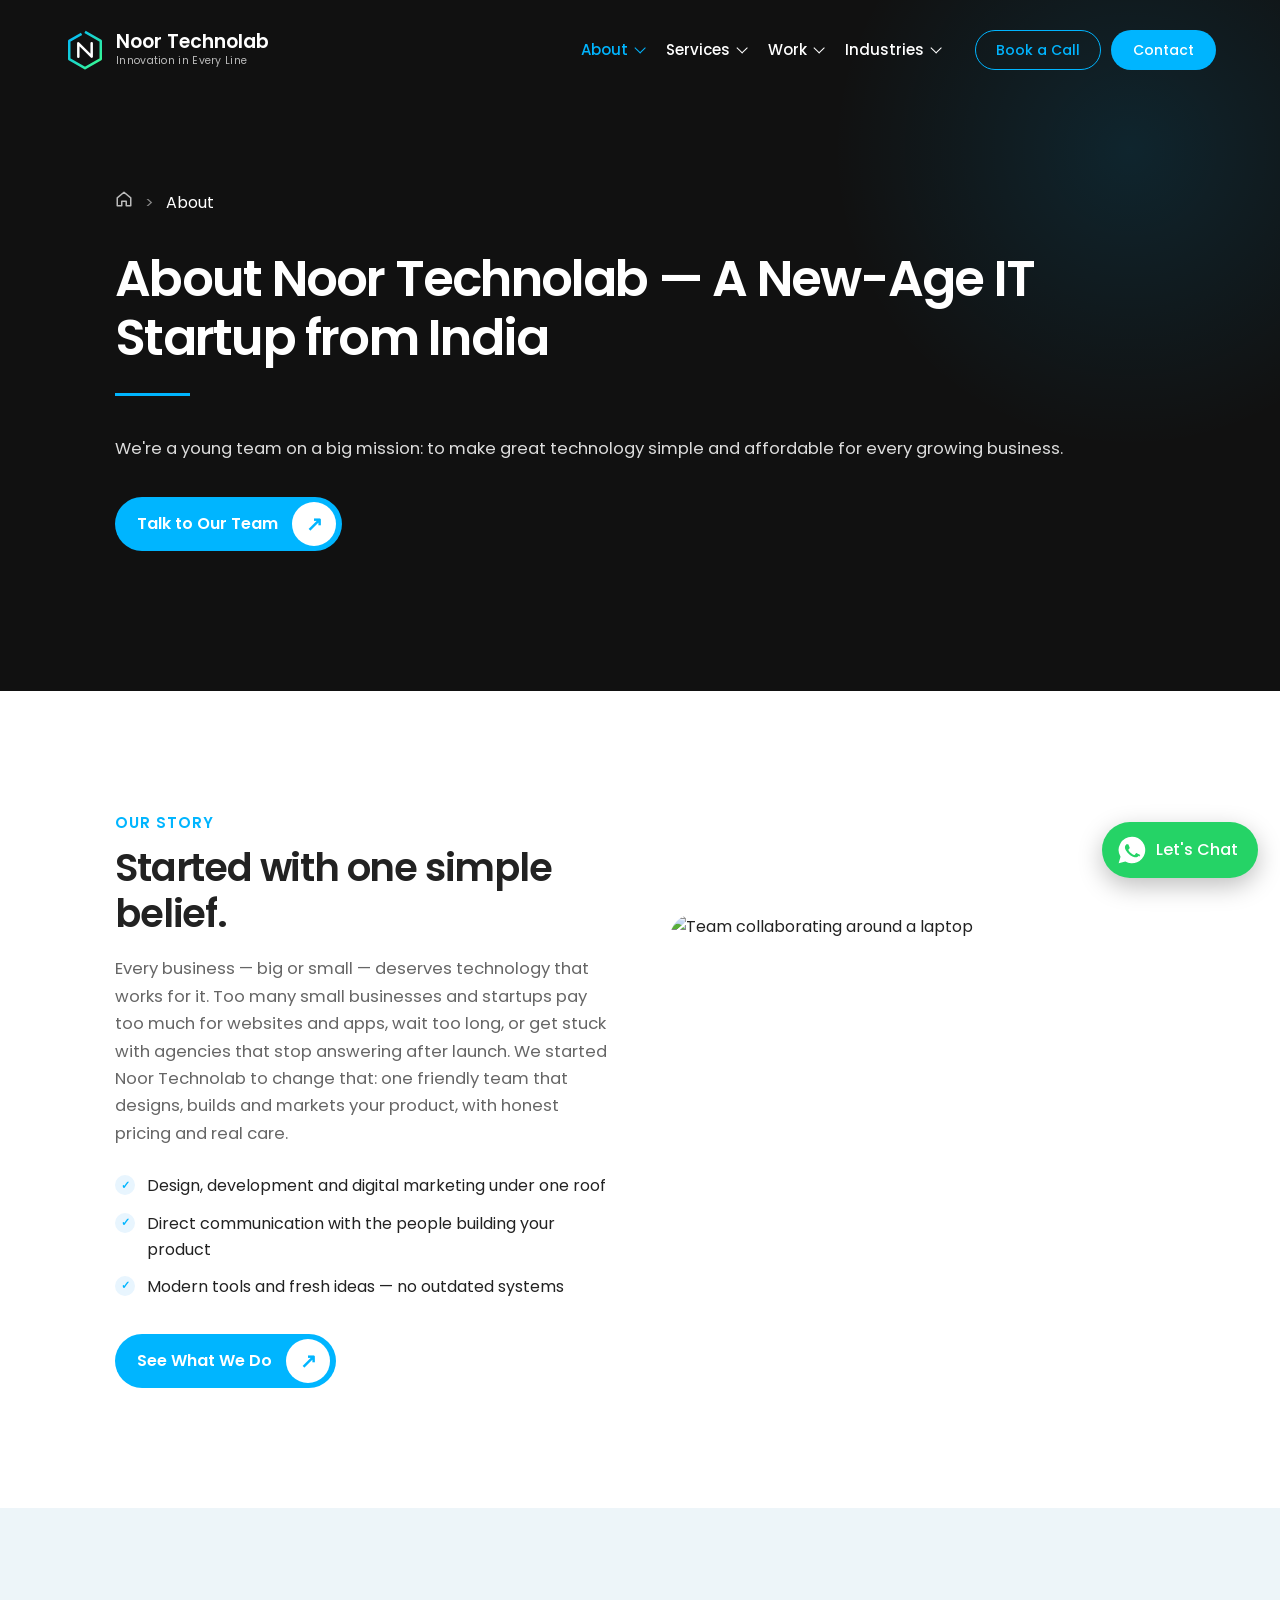
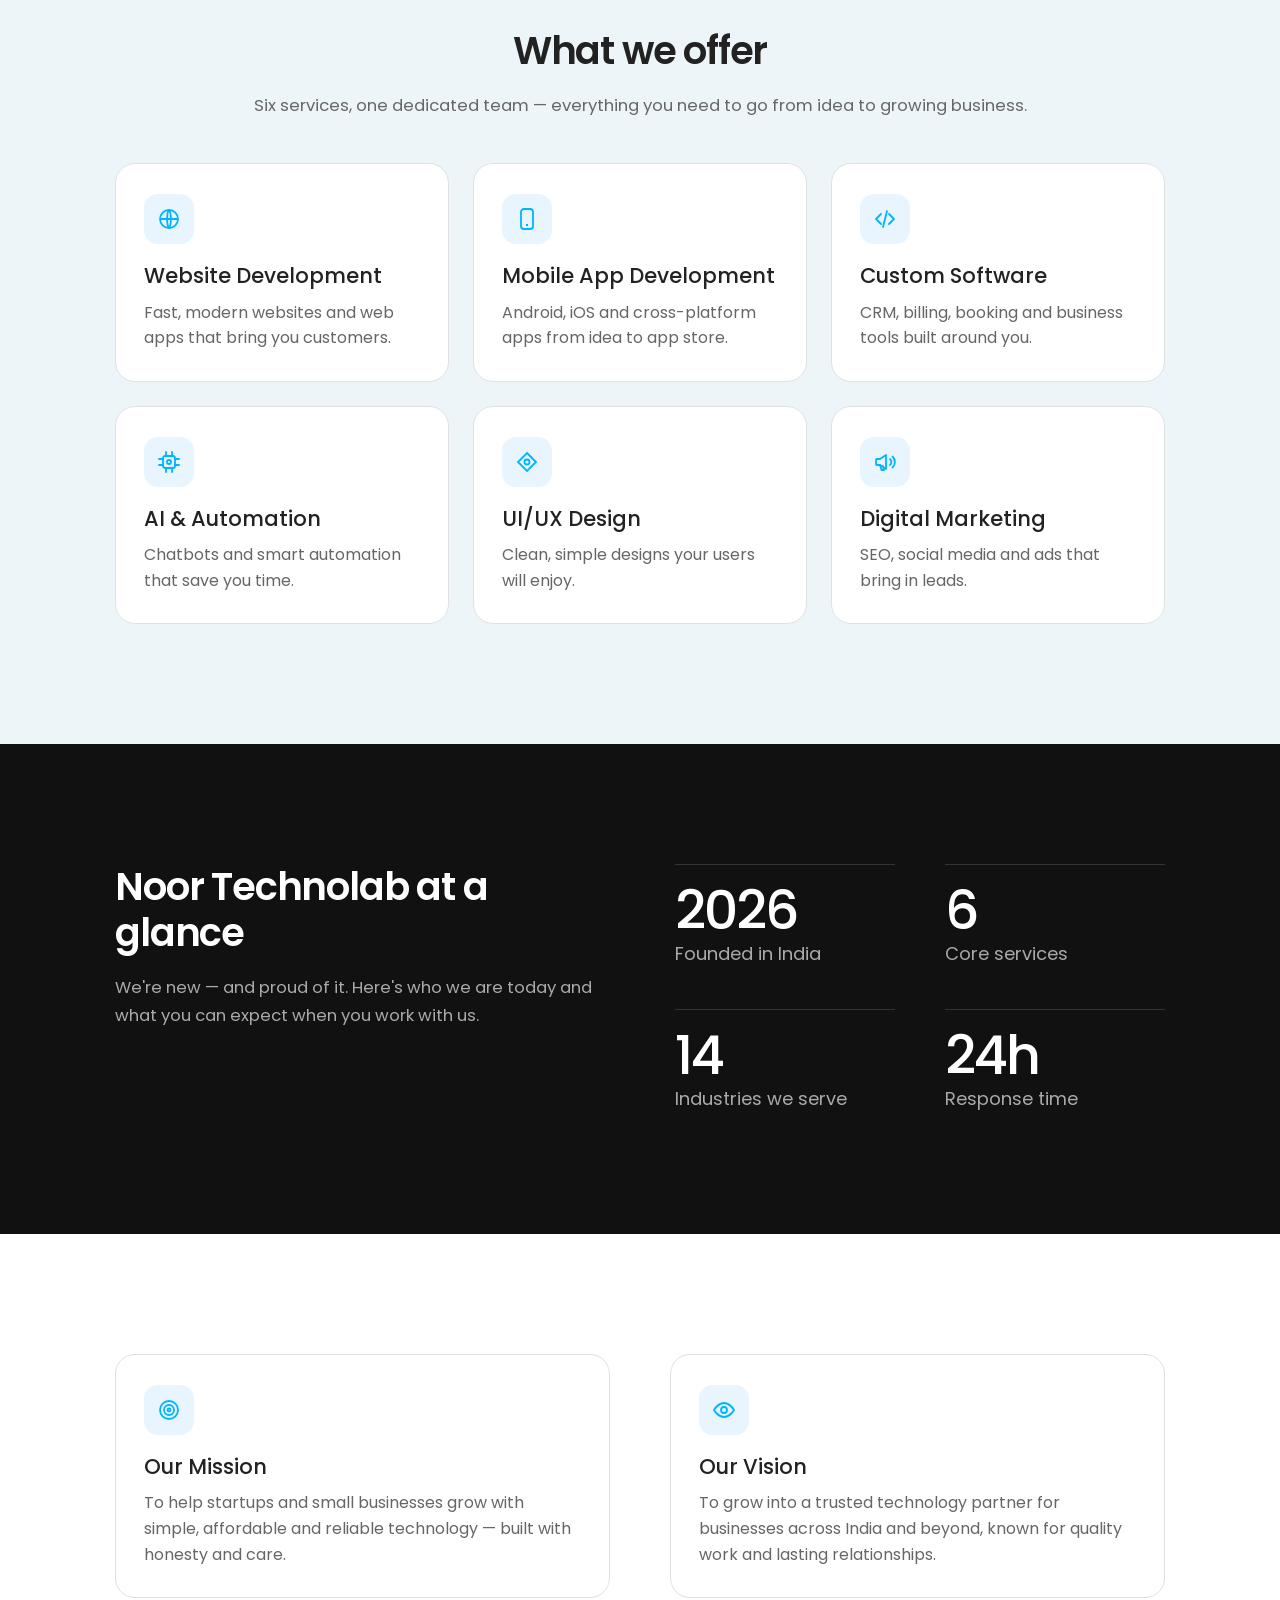
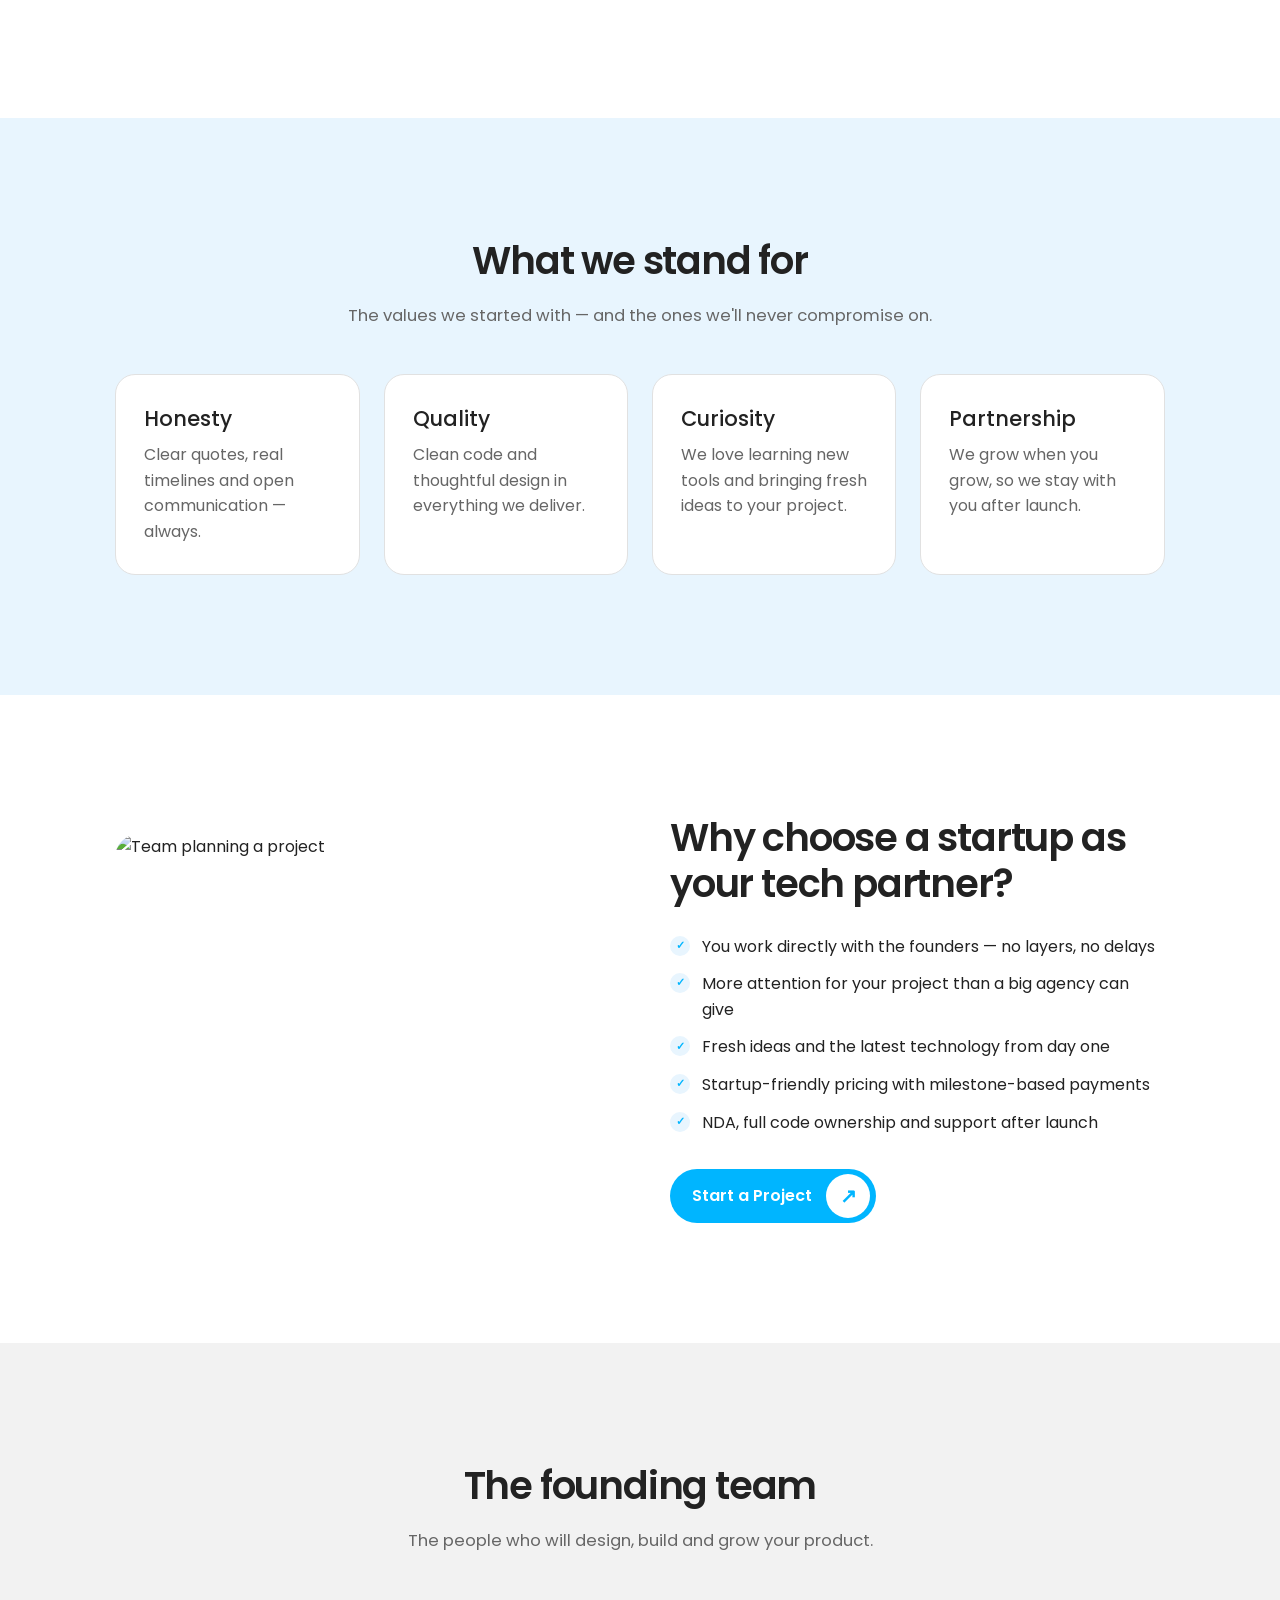
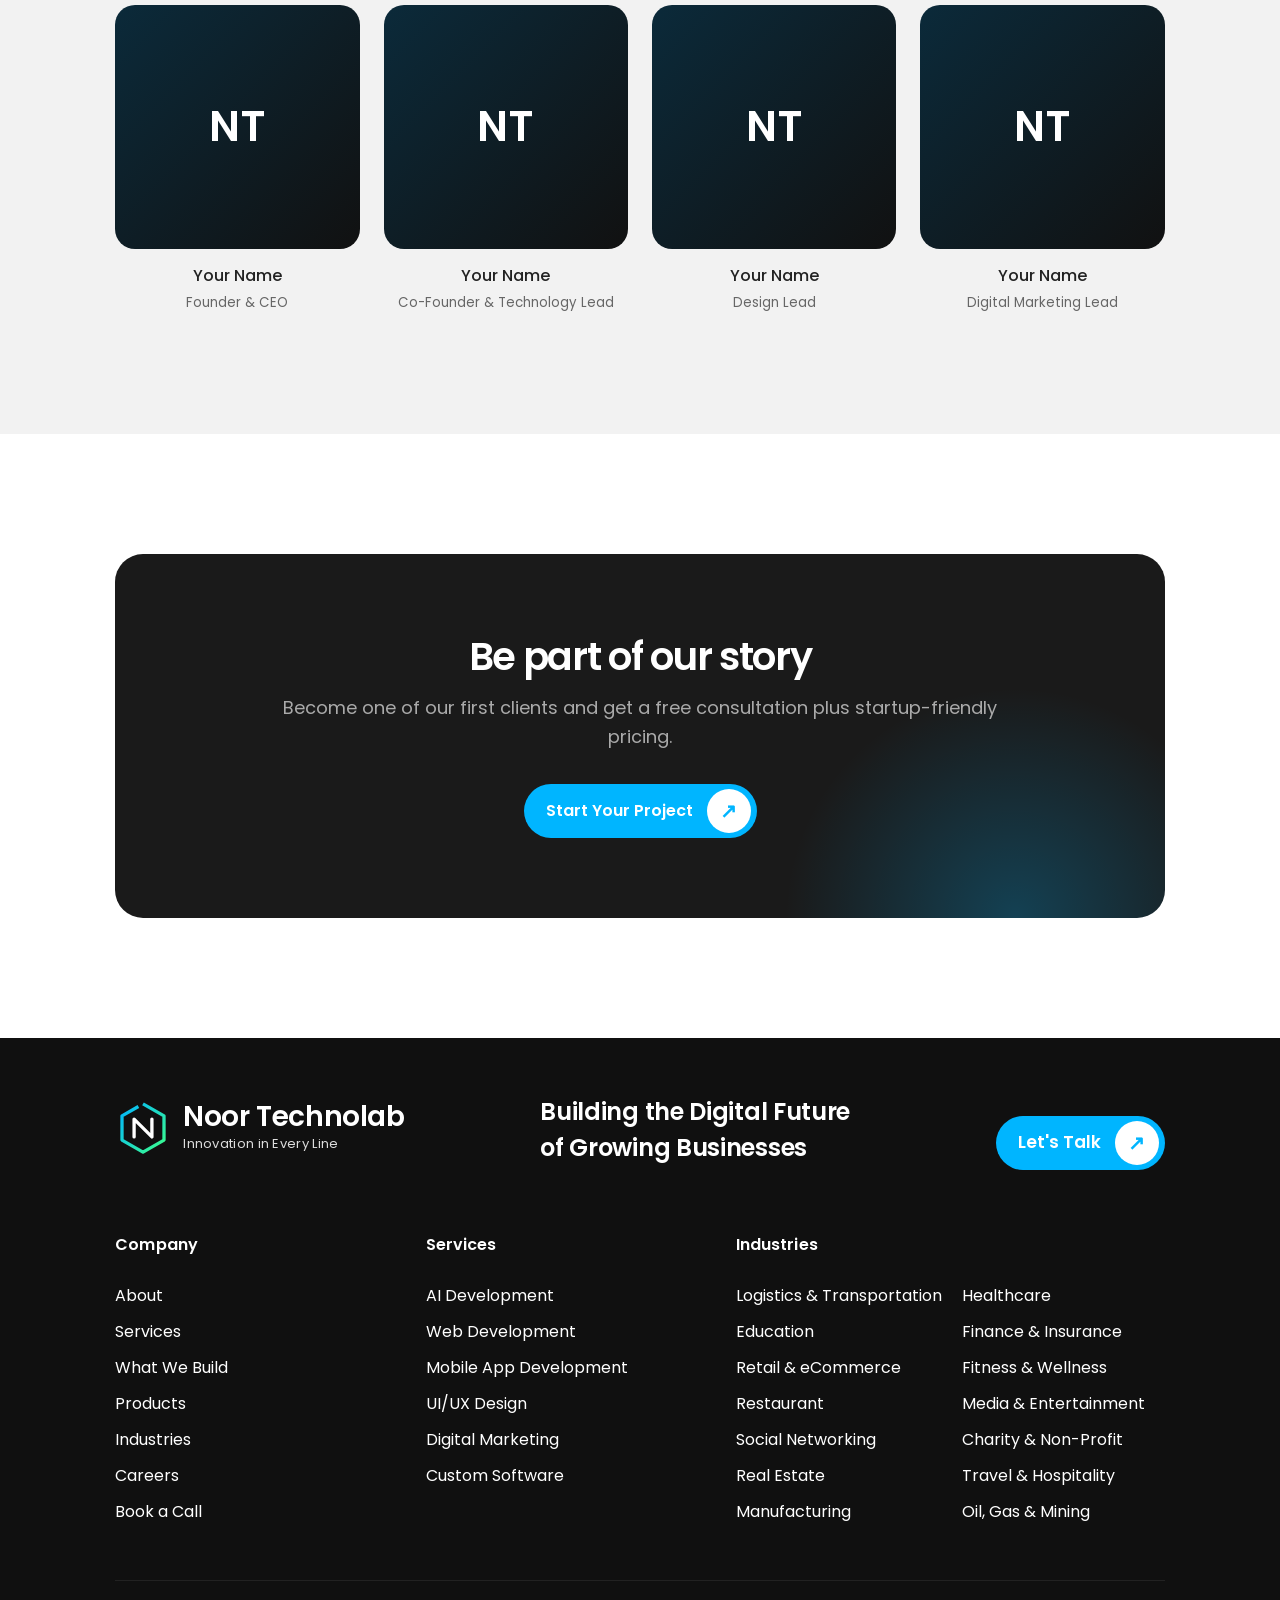
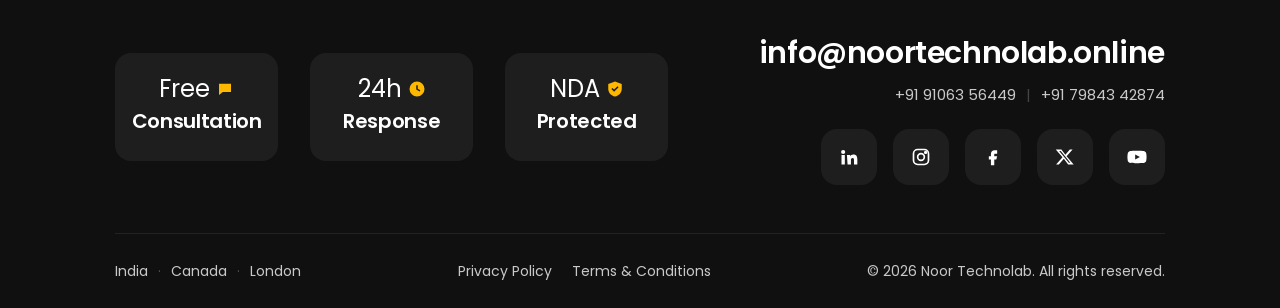
==== commit 0970a96c: "Add Noor Technolab favicon and app icons - SVG favicon from the logo, plus favicon.ico (16/32/48) fo" ====
--- a/about.html
+++ b/about.html
@@ -9,6 +9,11 @@
 <link rel="preconnect" href="https://fonts.gstatic.com" crossorigin>
 <link href="https://fonts.googleapis.com/css2?family=Poppins:wght@300;400;500;600;700&display=swap" rel="stylesheet">
 <link rel="stylesheet" href="assets/style.css">
+<link rel="icon" href="assets/favicon.svg" type="image/svg+xml">
+<link rel="icon" href="favicon.ico" sizes="48x48">
+<link rel="apple-touch-icon" href="apple-touch-icon.png">
+<link rel="manifest" href="site.webmanifest">
+<meta name="theme-color" content="#111111">
 </head>
 <body data-page="about">
 <div id="site-header"></div>
--- a/assets/style.css
+++ b/assets/style.css
@@ -626,3 +626,219 @@
   .marquee.kw .cl{font-size:17px}
   .member .ph.initials{font-size:30px}
 }
+
+/* ---------- legal pages (privacy policy, terms) ---------- */
+.legal{max-width:880px}
+.legal h2{font-size:24px;font-weight:600;letter-spacing:-.4px;margin:40px 0 12px;color:#111}
+.legal p{color:#444;font-size:16.5px;line-height:1.75;margin-bottom:14px}
+.legal ul{margin:0 0 16px 22px;color:#444;font-size:16.5px;line-height:1.75}
+.legal li{margin-bottom:6px}
+.legal a{color:var(--blue);font-weight:500}
+.legal-contact{background:var(--sky2);border-radius:18px;padding:22px 26px;margin-top:10px}
+.legal-contact p{margin:0}
+.legal-links{margin-top:36px;padding-top:22px;border-top:1px solid var(--line)}
+.form .consent{grid-column:1/-1;font-size:13.5px;color:var(--muted);margin-top:-6px}
+.form .consent a{color:var(--blue);font-weight:500}
+@media (max-width:600px){
+  .legal h2{font-size:20px;margin-top:32px}
+  .legal p,.legal ul{font-size:15px}
+  .legal-contact{padding:18px}
+}
+
+/* =========================================================
+   Footer — matched to pavansgroup.com
+   ========================================================= */
+.site-footer{background:#101010;color:#c9c9c9;padding:70px 0 0}
+.f-grid{grid-template-columns:minmax(260px,1.45fr) minmax(130px,.7fr) minmax(200px,1fr) minmax(400px,1.6fr);gap:40px;padding-bottom:60px}
+.f-brand .logo{margin-bottom:26px}
+.f-brand h3{color:#fff;font-size:24px;font-weight:600;line-height:1.4;letter-spacing:-.3px;max-width:300px;margin-bottom:28px}
+.f-brand .btn{font-size:17px;min-height:48px}
+.site-footer h5{color:#fff;font-size:16px;font-weight:600;margin-bottom:18px;letter-spacing:.1px}
+.site-footer .links a{display:block;color:#fff;opacity:.85;font-size:16px;line-height:24px;padding:6px 0;transition:color .2s,opacity .2s}
+.site-footer .links a:hover{color:var(--blue);opacity:1}
+.f-ind{display:grid;grid-template-columns:1fr 1fr;column-gap:22px}
+.f-ind a{white-space:nowrap}
+
+.f-mid{display:flex;justify-content:space-between;align-items:center;gap:30px;flex-wrap:wrap;padding:40px 0;border-top:1px solid #222}
+.f-badges{display:flex;gap:30px;flex-wrap:wrap}
+.f-badges div{width:163px;height:108px;border:1px solid #262626;background:#161616;border-radius:16px;padding:0;display:flex;flex-direction:column;align-items:center;justify-content:center;gap:2px;text-align:center;color:#fff;transition:border-color .3s,transform .3s}
+.f-badges div:hover{border-color:var(--blue);transform:translateY(-3px)}
+.f-badges i{color:var(--blue);display:grid;place-items:center;margin-bottom:4px}
+.f-badges i svg{width:22px;height:22px}
+.f-badges b{display:block;font-size:22px;font-weight:600;line-height:1.2}
+.f-badges small{color:#aaa;font-size:13px}
+
+.f-contact{text-align:right}
+.f-mail{color:#fff;font-size:30px;font-weight:600;letter-spacing:-.4px;display:inline-block;margin-bottom:8px;text-align:right}
+.f-phones{display:flex;justify-content:flex-end;align-items:center;gap:10px;font-size:15px;margin-bottom:18px}
+.f-phones a{color:#c9c9c9}
+.f-phones a:hover,.f-mail:hover{color:var(--blue)}
+.f-phones span{color:#444}
+.social{display:flex;gap:16px;justify-content:flex-end}
+.social a{width:52px;height:52px;border-radius:50%;background:transparent;border:1px solid #2e2e2e;display:grid;place-items:center;color:#fff}
+.social a:hover{background:var(--blue);border-color:var(--blue)}
+.social svg{width:18px;height:18px}
+
+.f-bot{display:flex;justify-content:space-between;align-items:center;flex-wrap:wrap;gap:14px 30px;border-top:1px solid #222;padding:24px 0;font-size:14px;color:#c9c9c9}
+.f-bot nav{display:flex;gap:20px}
+.f-bot a{color:#c9c9c9}
+.f-bot a:hover{color:var(--blue)}
+
+/* footer — laptop/tablet */
+@media (max-width:1280px){
+  .f-grid{grid-template-columns:1fr 1fr 1fr;gap:40px 30px}
+  .f-brand{grid-column:1/-1;display:flex;flex-wrap:wrap;align-items:center;justify-content:space-between;gap:20px}
+  .f-brand .logo,.f-brand h3{margin-bottom:0}
+  .f-brand h3{max-width:none}
+}
+@media (max-width:991px){
+  .f-grid{grid-template-columns:1fr 1fr}
+  .f-grid > .links:last-child{grid-column:1/-1}
+  .f-brand{display:block}
+  .f-brand .logo{margin-bottom:20px}
+  .f-brand h3{margin-bottom:22px}
+  .f-mid{flex-direction:column;align-items:flex-start}
+  .f-contact{text-align:left}
+  .f-phones,.social{justify-content:flex-start}
+  .f-mail{text-align:left}
+}
+/* footer — phone */
+@media (max-width:600px){
+  .site-footer{padding:56px 0 0}
+  .f-grid{grid-template-columns:1fr 1fr;gap:34px 20px;padding-bottom:40px}
+  .f-brand h3{font-size:21px}
+  .site-footer h5{font-size:15px;margin-bottom:12px}
+  .site-footer .links a{font-size:14.5px;line-height:22px;padding:5px 0}
+  .f-ind{column-gap:14px}
+  .f-ind a{white-space:normal}
+  .f-mid{padding:32px 0;gap:26px}
+  .f-badges{gap:10px;width:100%;flex-wrap:nowrap}
+  .f-badges div{width:auto;flex:1 1 0;min-width:0;height:92px}
+  .f-badges b{font-size:18px}
+  .f-badges small{font-size:11.5px}
+  .f-mail{font-size:21px}
+  .f-phones{font-size:14px;flex-wrap:wrap}
+  .social{gap:10px}
+  .social a{width:44px;height:44px}
+  .f-bot{flex-direction:column;align-items:flex-start;gap:10px;font-size:13px;padding:20px 0 90px}
+}
+
+/* very small phones (≤360px): keep logo, Contact and menu on one line */
+@media (max-width:360px){
+  .site-header .bar{padding:6px 12px;gap:10px}
+  .logo-mark{width:32px;height:32px}
+  .logo-text b{font-size:15px}
+  .logo-text small{display:none}
+  .nav-actions .btn{padding:6px 12px;font-size:12px}
+  .burger{width:34px;height:34px}
+  .f-mail{font-size:18px}
+}
+
+/* ---------- footer v2: closer match to the Pavans footer screenshot ---------- */
+.site-footer{padding:56px 0 0}
+/* column positions: brand ≈30%, company ≈12%, services ≈20%, industries ≈38% */
+.f-grid{grid-template-columns:29.6% 11.8% 20.2% 38.4%;gap:0;padding-bottom:50px}
+.f-grid > .links{padding-right:20px}
+.f-brand .logo{gap:12px;margin-bottom:30px}
+.f-brand .logo-mark{width:56px;height:56px}
+.f-brand .logo-text{max-width:none}
+.f-brand .logo-text b{font-size:28px;letter-spacing:-.4px}
+.f-brand .logo-text small{font-size:13px;color:#ddd}
+.f-brand h3{font-size:24px;line-height:1.5;max-width:320px;margin-bottom:26px}
+.site-footer h5{font-size:16px;margin-bottom:20px}
+.site-footer .links a{opacity:1;color:#fff;padding:6px 0;line-height:24px}
+.f-ind{grid-template-columns:1fr 1fr;column-gap:20px}
+
+.f-mid{padding:48px 0}
+.f-badges{gap:32px}
+.f-badges div{width:163px;height:108px;background:#1e1e1e;border:0;border-radius:16px;gap:4px}
+.f-badges div:hover{background:#262626;transform:translateY(-3px)}
+.f-badges b{display:flex;align-items:center;gap:6px;font-size:24px;font-weight:400;line-height:1}
+.f-badges b i{color:#ffb800;display:inline-grid;margin:0}
+.f-badges b i svg{width:18px;height:18px}
+.f-badges small{color:#fff;font-size:20px;font-weight:600;letter-spacing:-.3px}
+
+.f-mail{font-size:30px;margin-bottom:6px}
+.f-phones{margin-bottom:22px}
+.social{gap:16px}
+.social a{width:56px;height:56px;border-radius:16px;background:#1e1e1e;border:0}
+.social a:hover{background:var(--blue)}
+.social svg{width:20px;height:20px}
+
+.f-bot{padding:26px 0}
+
+@media (max-width:1280px){
+  .f-grid{grid-template-columns:1fr 1fr 1fr;gap:40px 30px}
+}
+@media (max-width:991px){
+  .f-grid{grid-template-columns:1fr 1fr}
+}
+@media (max-width:600px){
+  .f-grid{gap:34px 20px;padding-bottom:40px}
+  .f-grid > .links{padding-right:0}
+  .f-brand .logo-mark{width:46px;height:46px}
+  .f-brand .logo-text b{font-size:23px}
+  .f-brand h3{font-size:20px}
+  .f-badges{gap:10px}
+  .f-badges div{height:88px}
+  .f-badges b{font-size:19px}
+  .f-badges small{font-size:14px}
+  .f-mail{font-size:21px}
+  .social{gap:10px}
+  .social a{width:46px;height:46px;border-radius:13px}
+}
+@media (max-width:360px){
+  .f-mail{font-size:18px}
+  .f-badges small{font-size:12.5px}
+}
+
+/* footer: columns never narrower than their longest link (desktop only) */
+@media (min-width:1281px){
+  .f-grid{grid-template-columns:29.6% minmax(max-content,11.8%) minmax(max-content,20.2%) minmax(0,1fr)}
+  .f-grid > .links{padding-right:28px}
+  .f-grid .links a{white-space:nowrap}
+}
+@media (min-width:1281px) and (max-width:1600px){
+  .f-grid{grid-template-columns:24% minmax(max-content,11.8%) minmax(max-content,20.2%) minmax(0,1fr)}
+  .f-grid > .links{padding-right:22px}
+  .f-ind{column-gap:16px}
+  .site-footer .links a{font-size:15px}
+}
+
+/* Like Pavans: content stops widening at ~1500px on very large / zoomed-out screens */
+@media (min-width:1400px){
+  .container,.site-header:not(.scrolled) .bar{max-width:1500px}
+}
+/* footer columns: same proportions as the Pavans footer (company 30%, services 45%, industries 67%) */
+@media (min-width:1601px){
+  .f-grid{grid-template-columns:30.3% minmax(max-content,14.8%) minmax(max-content,21.5%) minmax(0,1fr)}
+  .f-grid > .links{padding-right:24px}
+  .f-ind{column-gap:18px}
+}
+
+/* footer fix: brand column wide enough for the logo; tagline on 2 lines (like Pavans) */
+.f-brand{min-width:0}
+.f-brand .logo{white-space:nowrap}
+@media (min-width:1281px){
+  .f-grid{grid-template-columns:minmax(max-content,30%) minmax(max-content,13%) minmax(max-content,20.5%) minmax(0,1fr)}
+  .f-brand{padding-right:40px}
+  .f-brand h3{max-width:340px}
+}
+@media (min-width:1281px) and (max-width:1600px){
+  .f-brand .logo-mark{width:50px;height:50px}
+  .f-brand .logo-text b{font-size:24px}
+  .f-brand .logo-text small{font-size:12px}
+  .f-brand h3{font-size:21px;max-width:300px}
+  .f-grid > .links{padding-right:18px}
+  .f-ind{column-gap:14px}
+  .site-footer .links a{font-size:14.5px}
+}
+/* 1281–1360px: too tight for 4 columns, use the stacked layout (brand row + 3 link columns) */
+@media (min-width:1281px) and (max-width:1360px){
+  .f-grid{grid-template-columns:1fr 1fr 1fr;gap:40px 30px}
+  .f-brand{grid-column:1/-1;display:flex;flex-wrap:wrap;align-items:center;justify-content:space-between;gap:20px;padding-right:0}
+  .f-brand .logo,.f-brand h3{margin-bottom:0}
+  .f-brand h3{max-width:none}
+  .f-grid > .links{padding-right:0}
+}
+.f-loc i{font-style:normal;color:#555;margin:0 10px}
